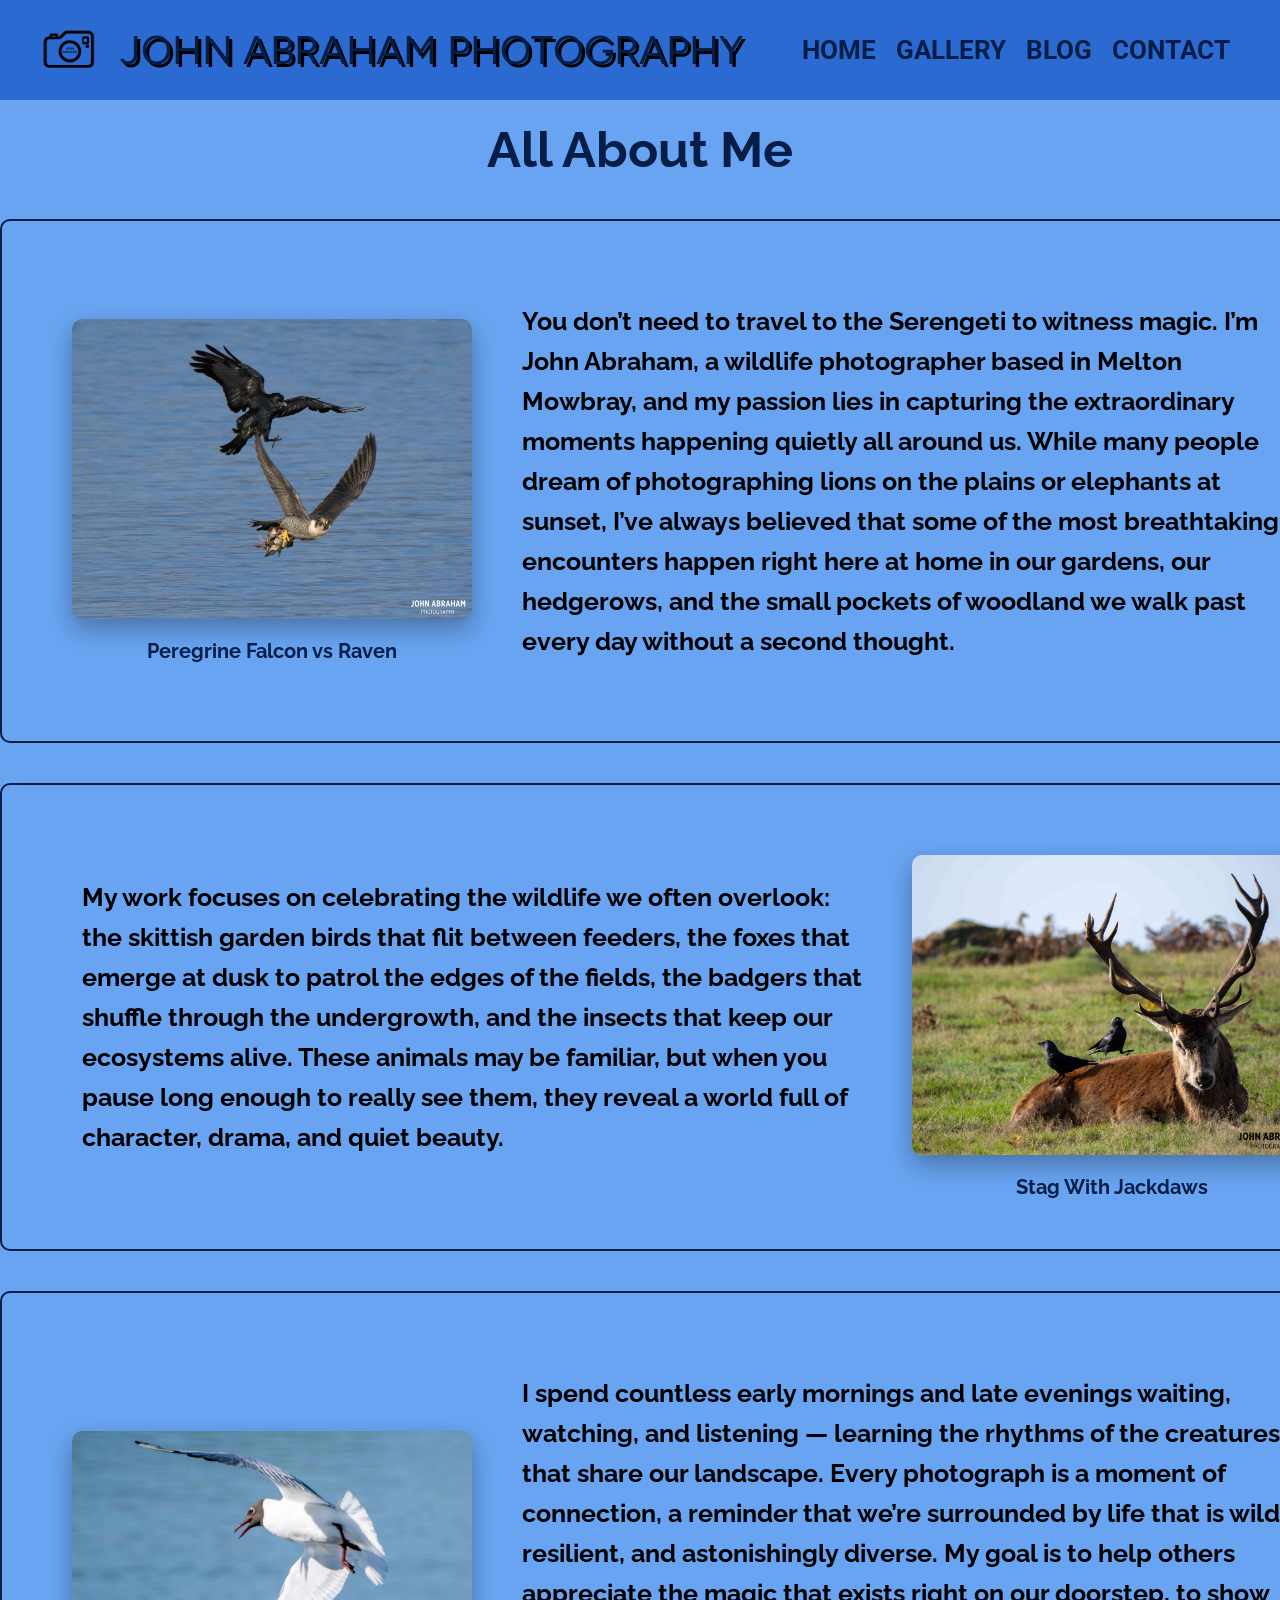
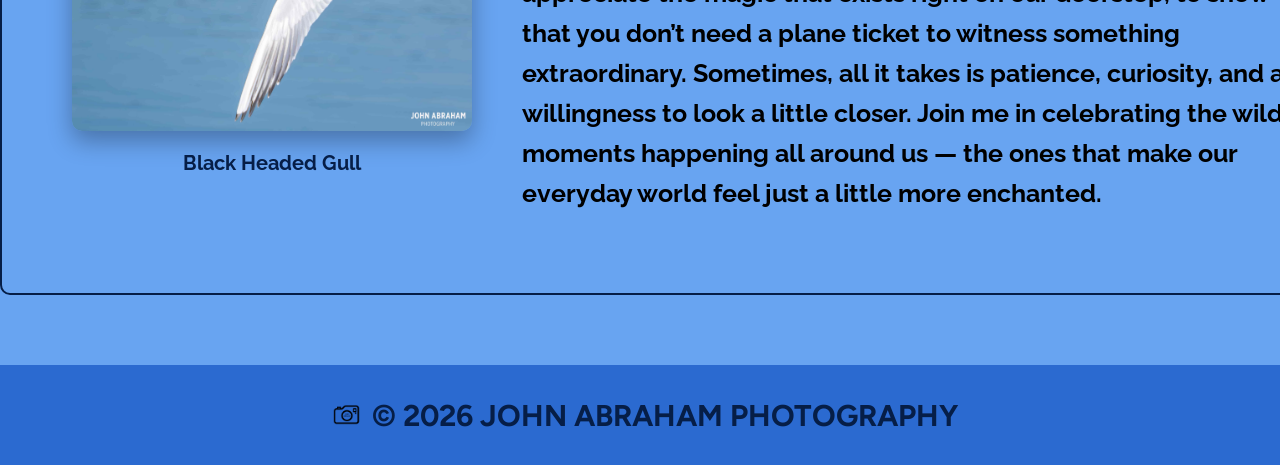
==== index.html @ 31c809b8 "About me finished" ====
<!DOCTYPE html>
<html lang="en">

<head>
    <meta charset="UTF-8">
    <meta name="viewport" content="width=device-width, initial-scale=1.0">
    <link rel="preconnect" href="https://fonts.googleapis.com">
    <link rel="preconnect" href="https://fonts.gstatic.com" crossorigin>
    <link
        href="https://fonts.googleapis.com/css2?family=Figtree:ital,wght@0,300..900;1,300..900&family=Open+Sans:ital,wght@0,300..800;1,300..800&family=Raleway:ital,wght@0,100..900;1,100..900&family=Roboto:ital,wght@0,100..900;1,100..900&display=swap"
        rel="stylesheet">
    <link rel="stylesheet" href="assets/css/index.css">
    <title>JOHN ABRAHAM PHOTOGRAPHY</title>
</head>

<body>
    <header>

        <div class="logo">
            <img id="logoImage" src="assets/images/logo.png" alt="">
            JOHN ABRAHAM PHOTOGRAPHY
        </div>

        <nav>
            <a href="index.html">HOME</a>
            <a href="gallery.html">GALLERY</a>
            <a href="blog.html">BLOG</a>
            <a href="contact.html">CONTACT</a>

        </nav>
    </header>


    <main id="aboutMe">
        <h1>All About Me</h1>
        <section id="aboutMe1">

            <figure>
                <img src="assets/images/Peregrine.jpg" alt="A peregrine falcon catching a teal">
                <figcaption>Peregrine Falcon vs Raven</figcaption>
            </figure>

            <p>
                You don’t need to travel to the Serengeti to witness magic. I’m John Abraham, a wildlife
                photographer based in Melton Mowbray, and my passion lies in capturing the extraordinary moments
                happening
                quietly all around us. While many people dream of photographing lions on the plains or elephants at
                sunset,
                I’ve always believed that some of the most breathtaking encounters happen right here at home in our
                gardens,
                our hedgerows, and the small pockets of woodland we walk past every day without a second thought.
            </p>
        </section>
        <section id="aboutMe2">

            <figure>
                <img src="assets/images/Stag.jpg" alt="A stag with XXX on its back">
                <figcaption>Stag With Jackdaws</figcaption>
            </figure>
            <p>
                My work focuses on celebrating the wildlife we often overlook: the skittish garden birds that flit
                between
                feeders, the foxes that emerge at dusk to patrol the edges of the fields, the badgers that shuffle
                through
                the undergrowth, and the insects that keep our ecosystems alive. These animals may be familiar, but
                when
                you
                pause long enough to really see them, they reveal a world full of character, drama, and quiet
                beauty.
            </p>

        </section>
        <section id="aboutMe3">
            <figure>
                <img src="assets/images/Black Headed Gull.jpg" alt="A black headed gull in flight">
                <figcaption>Black Headed Gull</figcaption>
            </figure>
            <p>
                I spend countless early mornings and late evenings waiting, watching, and listening — learning the
                rhythms
                of the creatures that share our landscape. Every photograph is a moment of connection, a reminder
                that
                we’re
                surrounded by life that is wild, resilient, and astonishingly diverse. My goal is to help others
                appreciate
                the magic that exists right on our doorstep, to show that you don’t need a plane ticket to witness
                something
                extraordinary. Sometimes, all it takes is patience, curiosity, and a willingness to look a little
                closer.
                Join me in celebrating the wild moments happening all around us — the ones that make our everyday
                world
                feel
                just a little more enchanted.
            </p>

        </section>
    </main>
    <footer>
        <img src="assets/images/logo.png" alt="My logo" />
        <span>
            &copy;
            <script>
                document.write(new Date().getFullYear())
            </script>
            JOHN ABRAHAM PHOTOGRAPHY
        </span>
    </footer>


</body>

</html>
---- assets/css/index.css ----
* {
    margin: 0;
    padding: 0;
}




header {
    position: fixed;
    display: flex;
    align-items: center;
    justify-content: space-between;
    width: 100%;
    height: 100px;

    background-color: #2b6ad0;

    z-index: 999;
}




header a {
    text-decoration: none;
}

.logo {
    display: flex;
    align-items: center;
    align-content: center;
    height: 100px;
    font-family: "Figtree", 'Times New Roman', Times, serif;
    font-size: 40px;
    color: #061e47;
    text-shadow: 3px 3px black;
    transition: .3s;
    padding-left: 20px;
}

#logoImage {
    height: 100px;
    width: auto;
    display: block;
}

.logo:hover {
    transform: translate(10px);
    color: #94c4cb;
}


nav {

    top: 0;
    right: 0;
    padding: 20px 50px;
    display: flex;
    justify-content: flex-end;
    gap: 20px;

}

nav a {
    font-family: "Roboto", 'Times New Roman', Times, serif;
    color: #061e47;
    font-size: 26px;
    font-weight: bold;
    transition: .3s;
}


nav a:hover {
    color: #94c4cb;
    transform: scale(1.2);
}


#aboutMe {
    display: block;
    background-color: #68a4f1;
    padding: 100px 0 30px 0;


}

#aboutMe h1 {
    font-family: "Raleway", 'Times New Roman', Times, serif;
    font-size: 50px;
    font-weight: bold;
    text-align: center;
    padding-top: 20px;
    color: #061e47;
}

#aboutMe p {
    font-family: "Raleway", 'Times New Roman', Times, serif;
    font-size: 25px;
    font-weight: bold;
    padding: 30px;
    line-height: 1.6;

}

#aboutMe img {
    display: block;
    height: 300px;
    width: auto;
    border-radius: 10px;
    margin: 20px;
    box-shadow: 0 10px 25px rgba(0, 0, 0, 0.3);
}


#aboutMe1,
#aboutMe2,
#aboutMe3 {
    display: flex;
    align-items: center;
    margin: 40px auto;
    width: 100%;
    max-width: 1750px;
    border: 2px solid #061e47;
    border-radius: 10px;
    padding: 50px;
}



#aboutMe2 {
    flex-direction: row-reverse;
}


figure {
    text-align: center;
}

figcaption {
    font-family: "Raleway", sans-serif;
    font-size: 20px;
    margin-top: 10px;
    color: #061e47;
    font-weight: bold;
}





footer {
    display: flex;
    justify-content: center;
    align-items: center;
    background-color: #2b6ad0;
    color: #061e47;
    height: 100px;
    width: 100%;
    font-family: "Figtree", 'Times New Roman', Times, serif;
    font-size: 30px;
    font-weight: bold;
    margin: 0 auto;
    text-align: center;
    padding-top: 0;
}




footer img {
    height: 50px;
    width: auto;
    display: block;

}
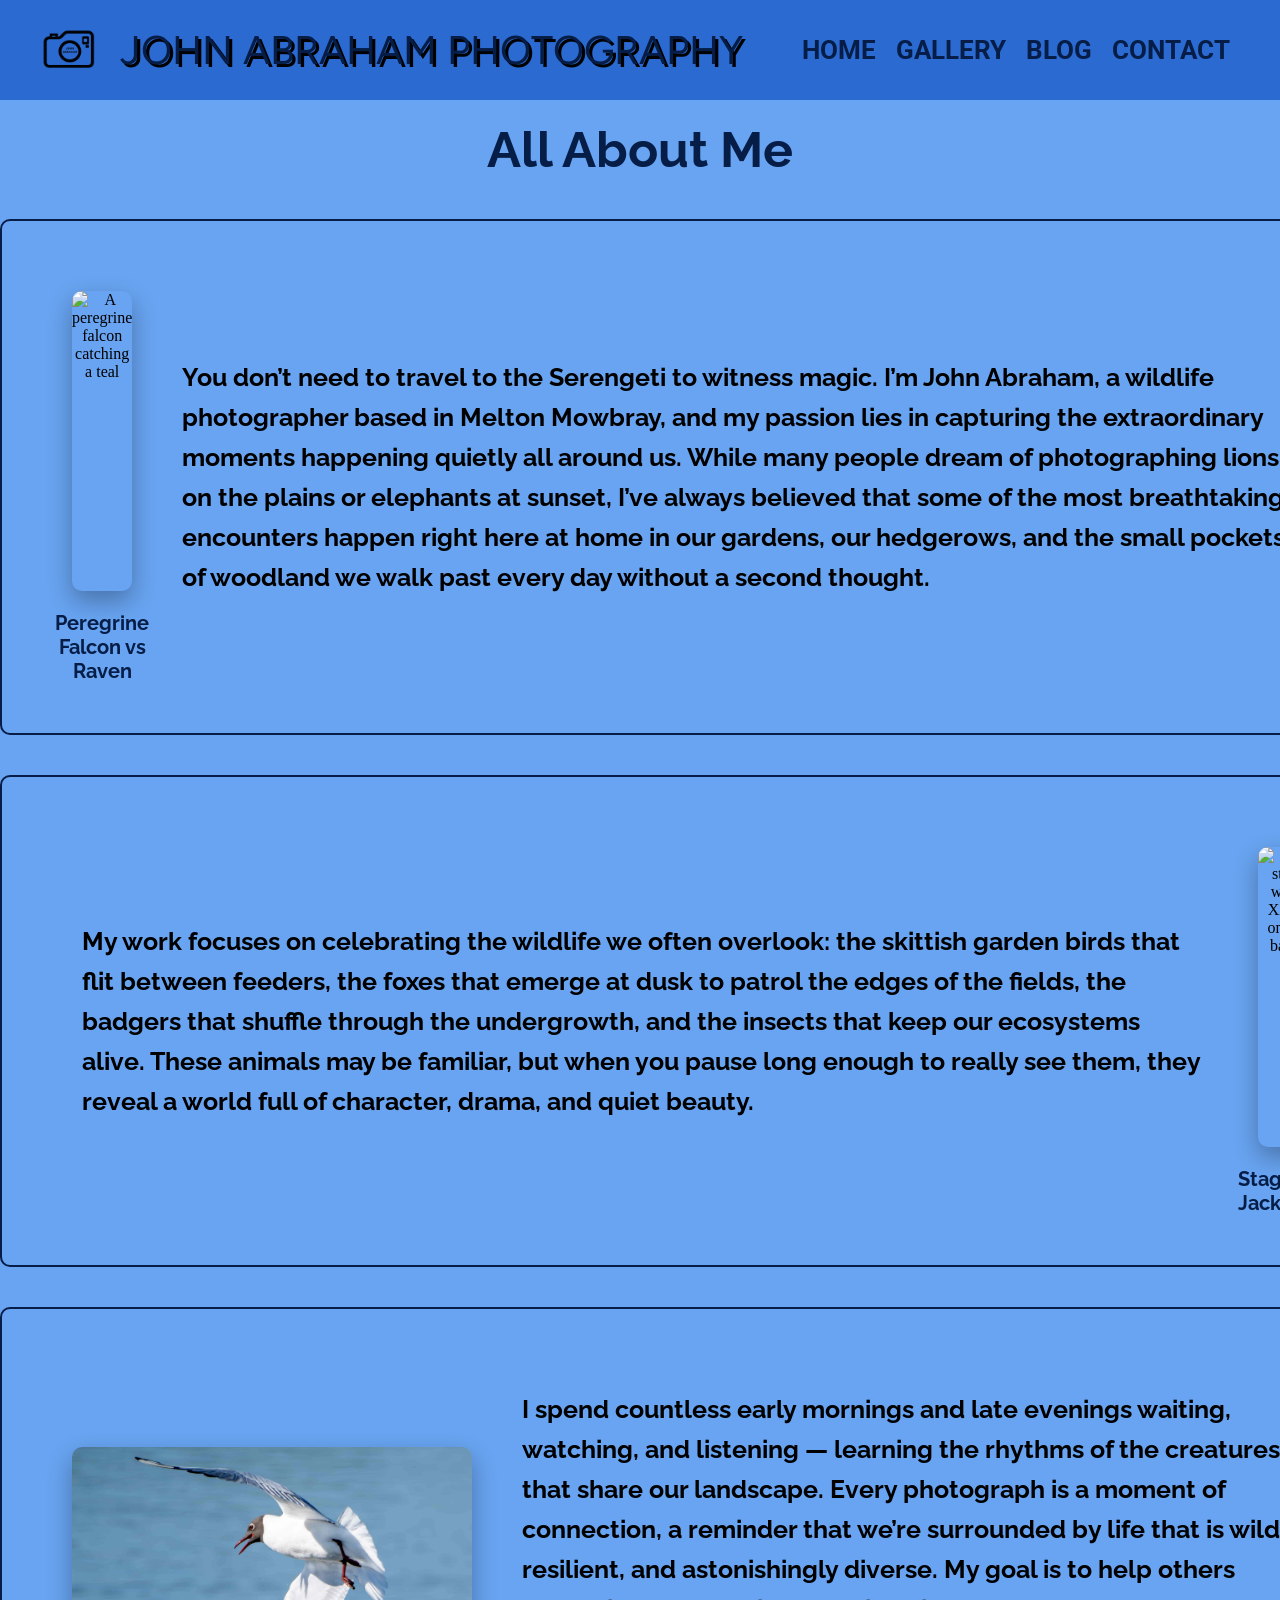
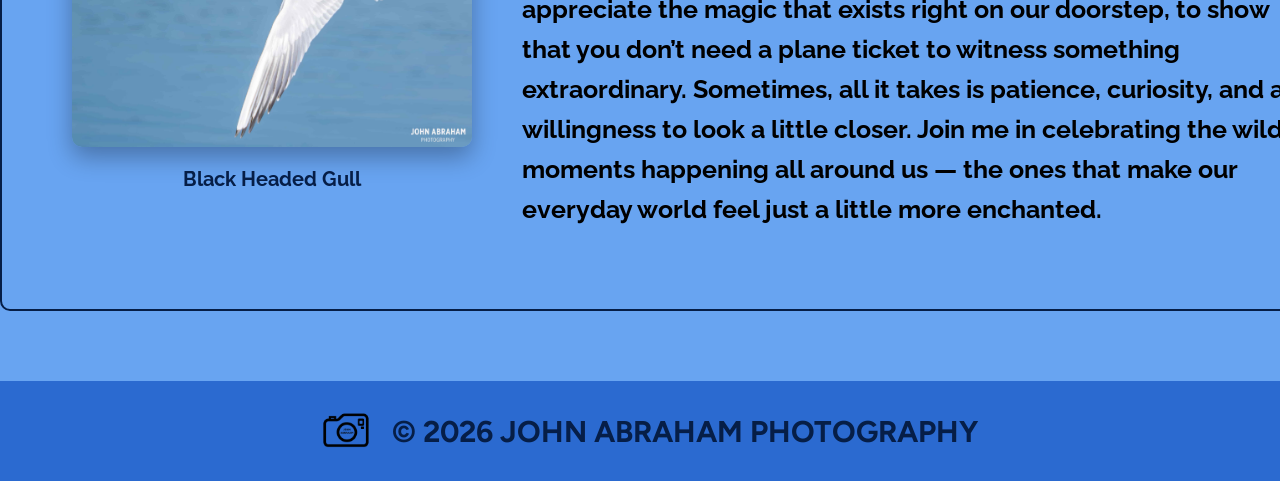
==== commit 2efd6e63: "gallery added" ====
--- a/index.html
+++ b/index.html
@@ -36,7 +36,7 @@
         <section id="aboutMe1">
 
             <figure>
-                <img src="assets/images/Peregrine.jpg" alt="A peregrine falcon catching a teal">
+                <img src="assets/images/peregrine.jpg" alt="A peregrine falcon catching a teal">
                 <figcaption>Peregrine Falcon vs Raven</figcaption>
             </figure>
 
@@ -54,7 +54,7 @@
         <section id="aboutMe2">
 
             <figure>
-                <img src="assets/images/Stag.jpg" alt="A stag with XXX on its back">
+                <img src="assets/images/stag.jpg" alt="A stag with XXX on its back">
                 <figcaption>Stag With Jackdaws</figcaption>
             </figure>
             <p>
@@ -72,7 +72,7 @@
         </section>
         <section id="aboutMe3">
             <figure>
-                <img src="assets/images/Black Headed Gull.jpg" alt="A black headed gull in flight">
+                <img src="assets/images/blackheadedgull.jpg" alt="A black headed gull in flight">
                 <figcaption>Black Headed Gull</figcaption>
             </figure>
             <p>
--- a/assets/css/index.css
+++ b/assets/css/index.css
@@ -77,15 +77,19 @@
 }
 
 
-#aboutMe {
+#aboutMe,
+#blog,
+#galleryText,
+.blogArticle {
     display: block;
     background-color: #68a4f1;
     padding: 100px 0 30px 0;
-
-
-}
-
-#aboutMe h1 {
+}
+
+#aboutMe h1,
+#blog h1,
+.blogArticle h1,
+#galleryText h1 {
     font-family: "Raleway", 'Times New Roman', Times, serif;
     font-size: 50px;
     font-weight: bold;
@@ -94,7 +98,10 @@
     color: #061e47;
 }
 
-#aboutMe p {
+#aboutMe p,
+#blog p,
+#galleryText,
+.blogArticle p {
     font-family: "Raleway", 'Times New Roman', Times, serif;
     font-size: 25px;
     font-weight: bold;
@@ -145,8 +152,64 @@
     font-weight: bold;
 }
 
-
-
+.blogArticle {
+    display: block;
+    margin: 20px auto;
+    width: 100%;
+    max-width: 1750px;
+    border: 2px solid #061e47;
+    border-radius: 10px;
+    padding-top: 10px;
+
+
+}
+
+.blogArticle h2 {
+    font-family: "Raleway", sans-serif;
+    font-size: 40px;
+    text-align: center;
+    color: #061e47;
+    font-weight: bolder;
+
+
+
+
+    margin: 10px;
+    padding-top: 10px;
+}
+
+
+.blogImages {
+    display: flex;
+    justify-content: space-around;
+    flex-wrap: wrap;
+    gap: 20px;
+
+    margin: 20px;
+}
+
+.blogImages img {
+    width: auto;
+    height: 300px;
+
+}
+
+.galleryImages {
+    display: flex;
+    justify-content: center;
+    gap: 20px;
+    flex-wrap: wrap;
+    /* allows stacking */
+    margin: 20px 0;
+}
+
+.galleryImages img {
+    width: 300px;
+
+    height: 200px;
+    border-radius: 10px;
+    box-shadow: 0 10px 25px rgba(0, 0, 0, 0.3);
+}
 
 
 footer {
@@ -163,13 +226,14 @@
     margin: 0 auto;
     text-align: center;
     padding-top: 0;
+
 }
 
 
 
 
 footer img {
-    height: 50px;
+    height: 90px;
     width: auto;
     display: block;
 
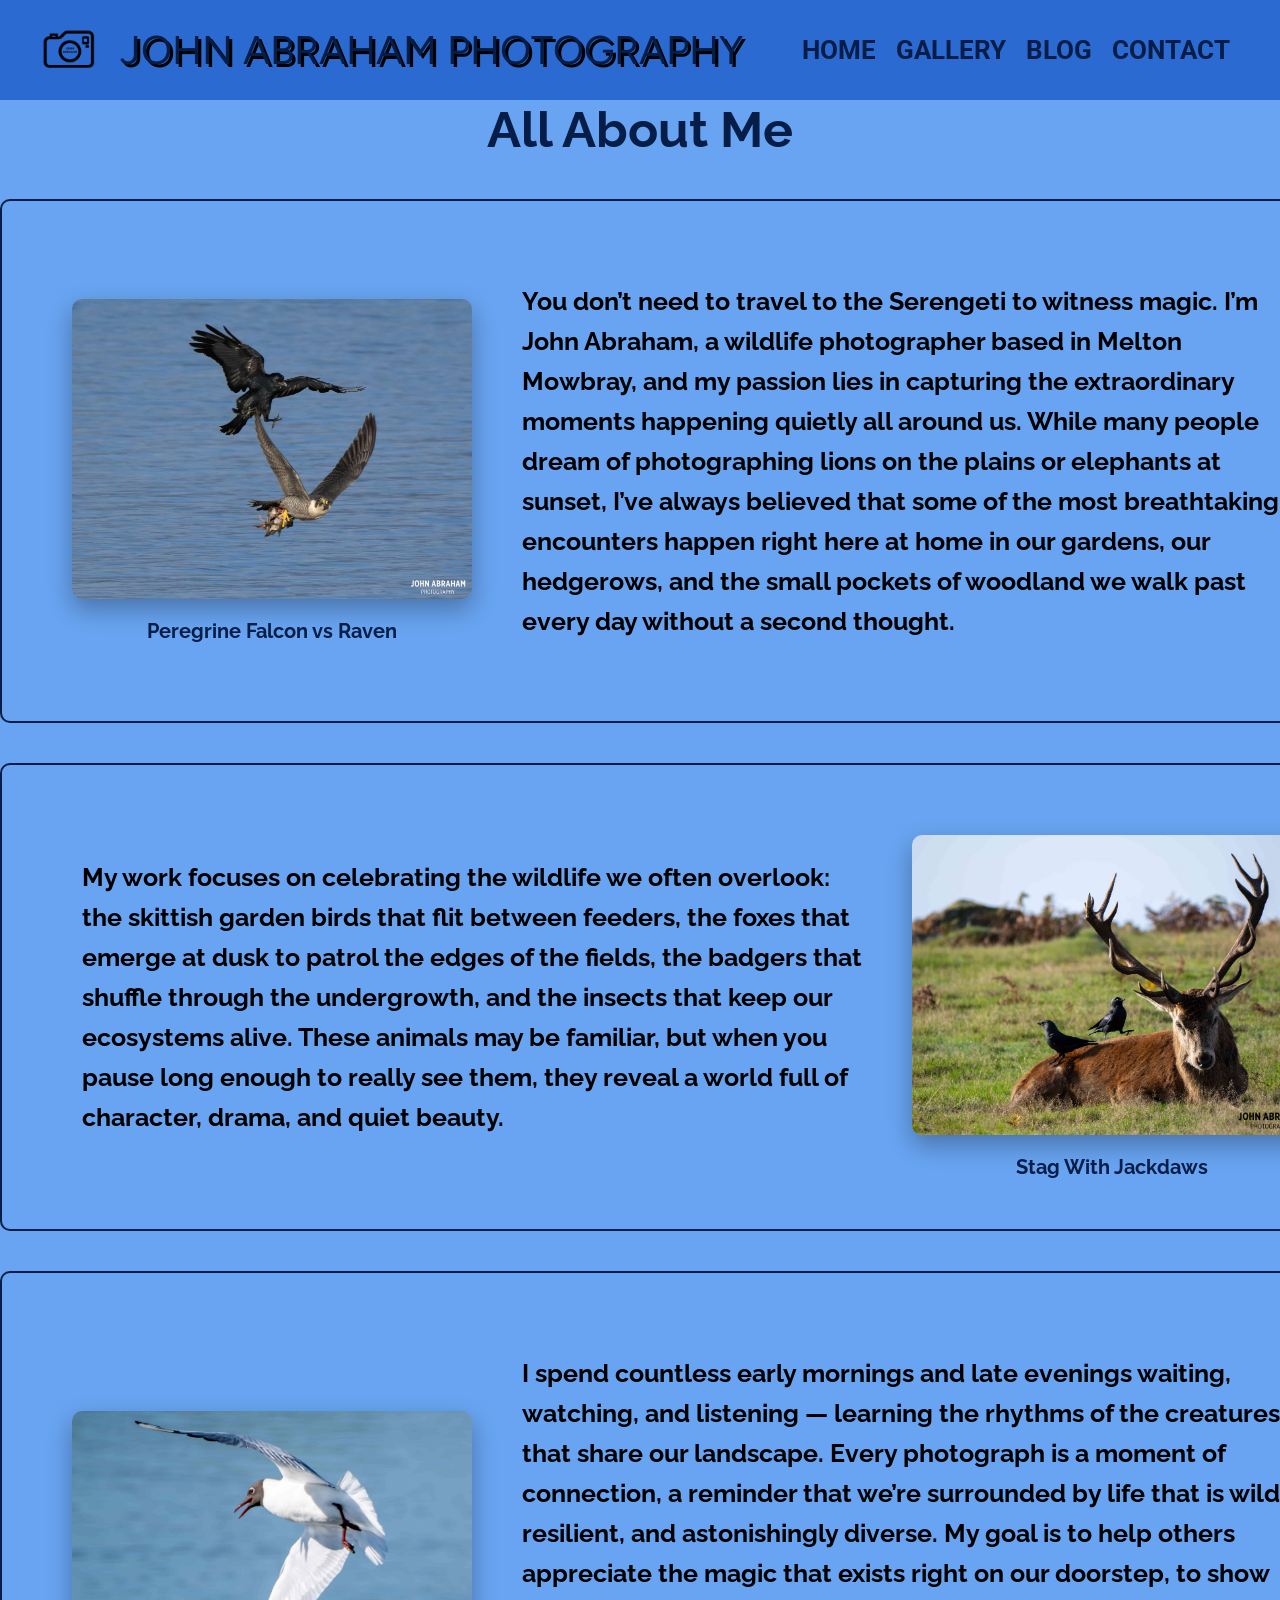
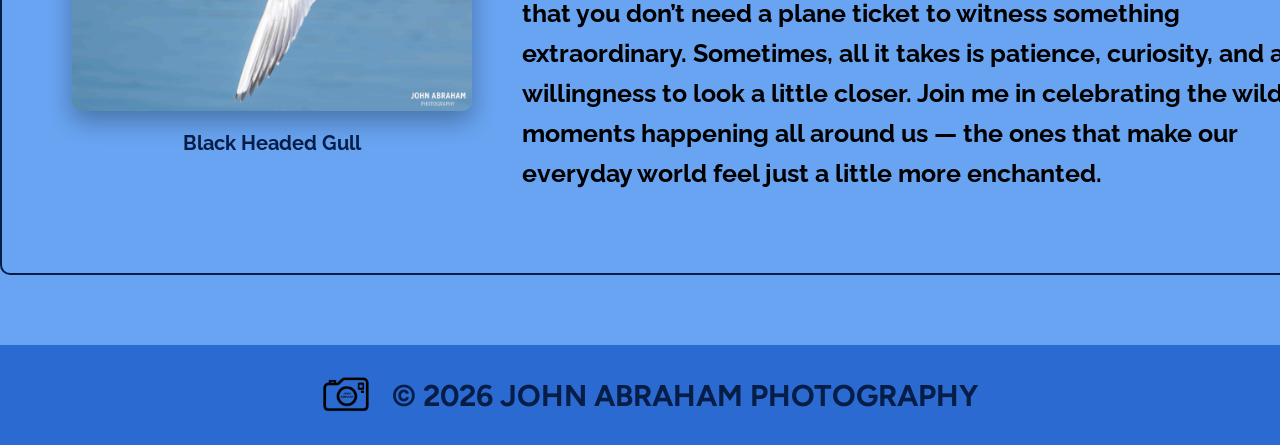
==== commit 7f3a8878: "added png" ====
--- a/index.html
+++ b/index.html
@@ -36,7 +36,7 @@
         <section id="aboutMe1">
 
             <figure>
-                <img src="assets/images/peregrine.jpg" alt="A peregrine falcon catching a teal">
+                <img src="assets/images/peregrine.png" alt="A peregrine falcon catching a teal">
                 <figcaption>Peregrine Falcon vs Raven</figcaption>
             </figure>
 
@@ -54,7 +54,7 @@
         <section id="aboutMe2">
 
             <figure>
-                <img src="assets/images/stag.jpg" alt="A stag with XXX on its back">
+                <img src="assets/images/stag.png" alt="A stag with XXX on its back">
                 <figcaption>Stag With Jackdaws</figcaption>
             </figure>
             <p>
--- a/assets/css/index.css
+++ b/assets/css/index.css
@@ -2,6 +2,7 @@
     margin: 0;
     padding: 0;
 }
+
 
 
 
@@ -84,23 +85,31 @@
     display: block;
     background-color: #68a4f1;
     padding: 100px 0 30px 0;
+
+
 }
 
 #aboutMe h1,
 #blog h1,
-.blogArticle h1,
-#galleryText h1 {
+#galleryText h1,
+.blogArticle h1 {
     font-family: "Raleway", 'Times New Roman', Times, serif;
     font-size: 50px;
     font-weight: bold;
     text-align: center;
-    padding-top: 20px;
-    color: #061e47;
-}
+    padding-top: 0;
+    margin-top: 0;
+    color: #061e47;
+}
+
+
+
+
+
 
 #aboutMe p,
 #blog p,
-#galleryText,
+#galleryText p,
 .blogArticle p {
     font-family: "Raleway", 'Times New Roman', Times, serif;
     font-size: 25px;
@@ -170,10 +179,6 @@
     text-align: center;
     color: #061e47;
     font-weight: bolder;
-
-
-
-
     margin: 10px;
     padding-top: 10px;
 }
@@ -197,19 +202,29 @@
 .galleryImages {
     display: flex;
     justify-content: center;
-    gap: 20px;
+    /* keeps rows centred */
+    gap: 40px;
+    /* cleaner spacing between images */
     flex-wrap: wrap;
-    /* allows stacking */
-    margin: 20px 0;
+    margin: 40px 0;
+}
+
+
+#mainGallery {
+    max-width: 1800px;
+    margin: 0 auto;
+    padding: 2px;
 }
 
 .galleryImages img {
-    width: 300px;
-
-    height: 200px;
+    width: 100%;
+    max-width: 500px;
+    /* or 450px if you want tighter rows */
+    height: auto;
     border-radius: 10px;
     box-shadow: 0 10px 25px rgba(0, 0, 0, 0.3);
 }
+
 
 
 footer {
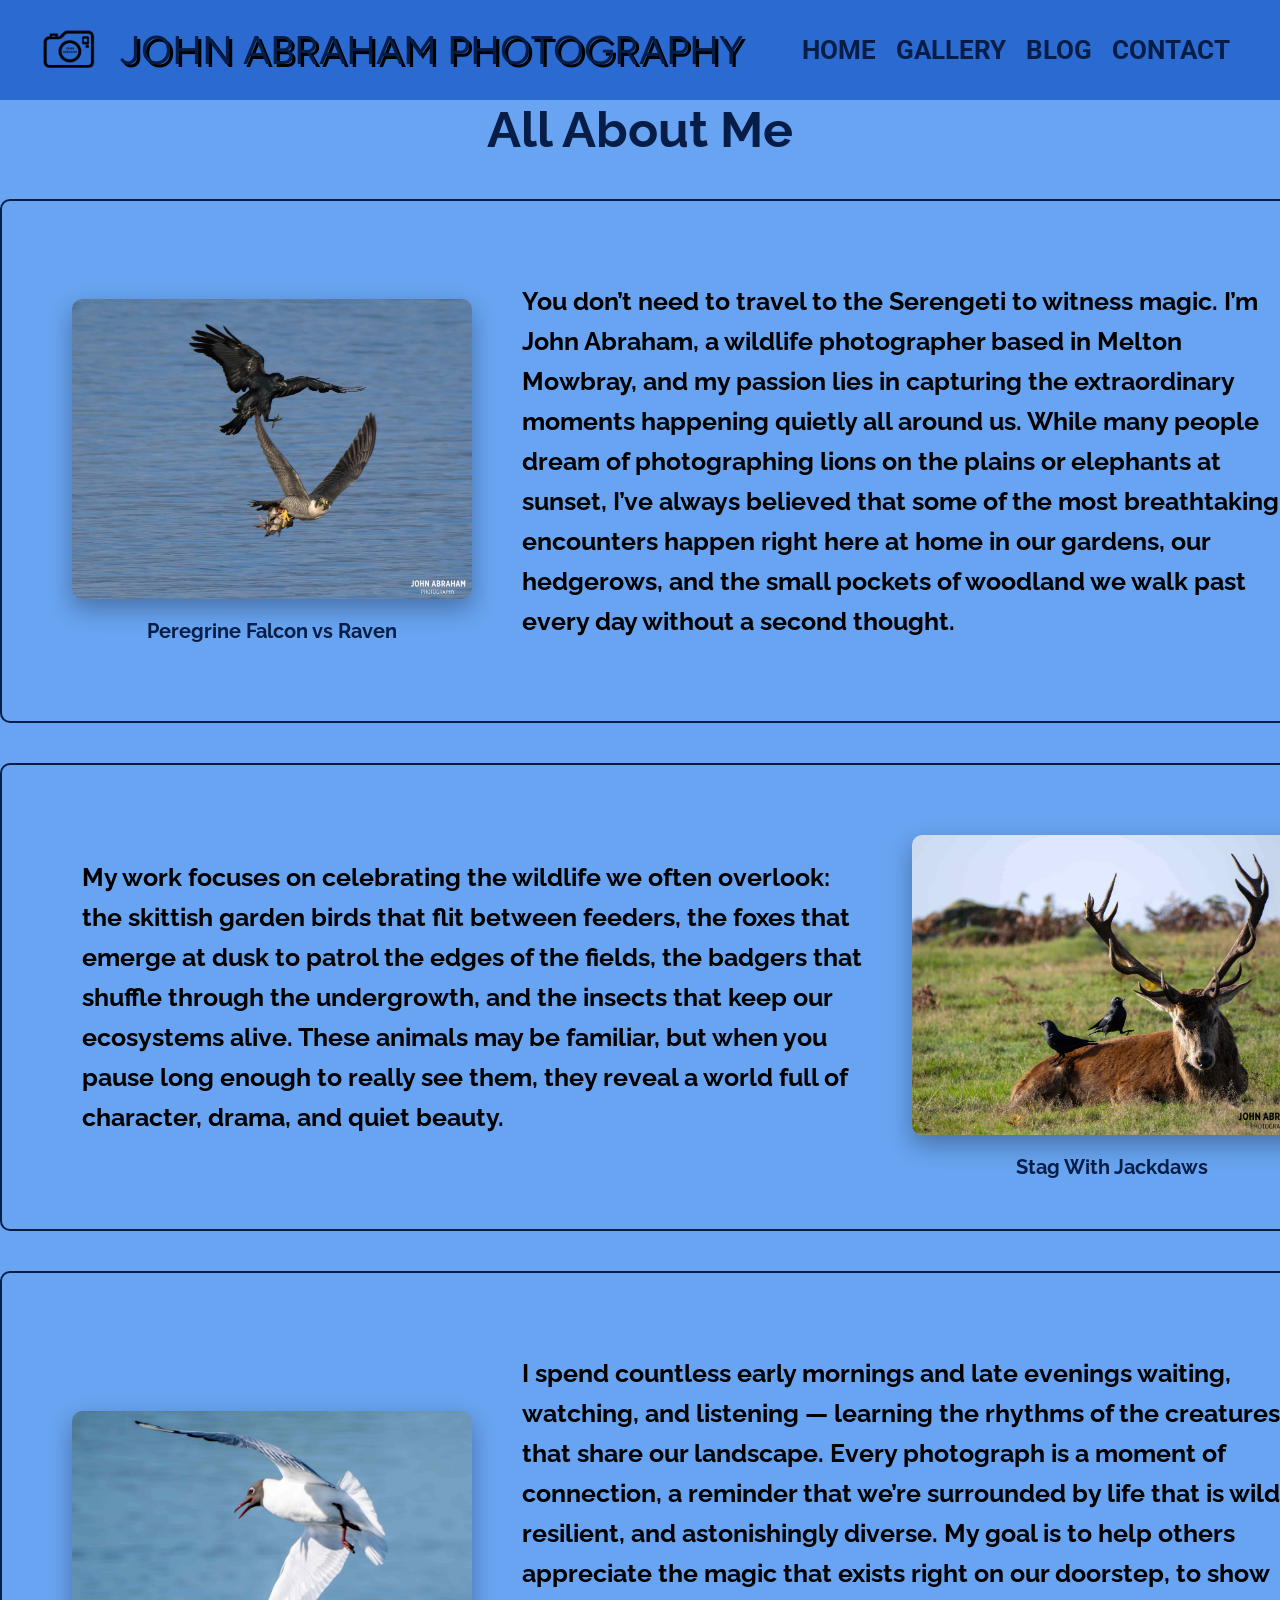
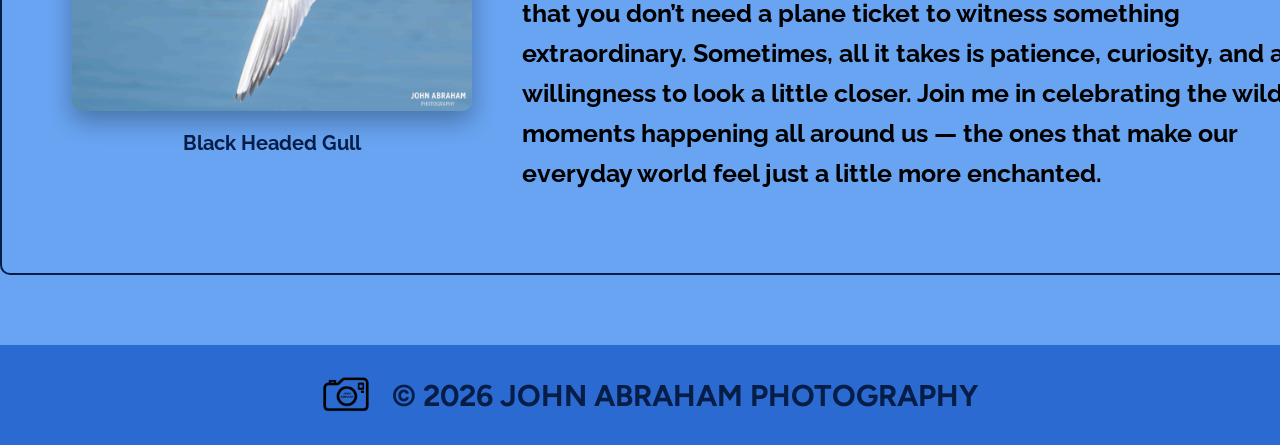
==== commit 5272fb3e: "Lots more corrections on  gallery" ====
--- a/index.html
+++ b/index.html
@@ -54,7 +54,7 @@
         <section id="aboutMe2">
 
             <figure>
-                <img src="assets/images/stag.png" alt="A stag with XXX on its back">
+                <img src="assets/images/stag.png" alt="A stag with jackdaws on its back">
                 <figcaption>Stag With Jackdaws</figcaption>
             </figure>
             <p>
--- a/assets/css/index.css
+++ b/assets/css/index.css
@@ -1,6 +1,7 @@
 * {
     margin: 0;
     padding: 0;
+
 }
 
 
@@ -14,9 +15,7 @@
     justify-content: space-between;
     width: 100%;
     height: 100px;
-
     background-color: #2b6ad0;
-
     z-index: 999;
 }
 
@@ -209,6 +208,16 @@
     margin: 40px 0;
 }
 
+.galleryImages2 {
+    display: flex;
+    justify-content: space-around;
+    /* keeps rows centred */
+    gap: 40px;
+    /* cleaner spacing between images */
+    flex-wrap: wrap;
+    margin: 40px 0;
+}
+
 
 #mainGallery {
     max-width: 1800px;
@@ -216,15 +225,95 @@
     padding: 2px;
 }
 
+
+
 .galleryImages img {
-    width: 100%;
-    max-width: 500px;
-    /* or 450px if you want tighter rows */
-    height: auto;
+    width: 500px;
+    height: 300px;
+
     border-radius: 10px;
     box-shadow: 0 10px 25px rgba(0, 0, 0, 0.3);
 }
 
+.galleryImages img:hover,
+.galleryImages2 img:hover {
+    transform: scale(1.5);
+    transition: transform 0.4s ease;
+    cursor: pointer;
+}
+
+.galleryImages2 img {
+    width: auto;
+    height: 300px;
+
+    border-radius: 10px;
+    box-shadow: 0 10px 25px rgba(0, 0, 0, 0.3);
+}
+
+
+
+.contactContainer {
+    max-width: 1200px;
+    margin-top: 100px;
+    background-color: #68a4f1;
+    padding: 40px 20px;
+    display: flex;
+    gap: 60px;
+    align-items: flex-start;
+}
+
+.contactText {
+    flex: 1;
+    font-size: 20px;
+    line-height: 1.6;
+    color: #061e47;
+}
+
+.contactText h2 {
+    font-size: 36px;
+    margin-bottom: 20px;
+}
+
+.contactForm {
+    flex: 1;
+    display: flex;
+    flex-direction: column;
+    gap: 20px;
+}
+
+.contactForm label {
+    font-weight: bold;
+    font-size: 18px;
+}
+
+.contactForm input,
+.contactForm textarea {
+    padding: 14px;
+    font-size: 18px;
+    border: 2px solid #ccc;
+    border-radius: 8px;
+    font-family: inherit;
+}
+
+.contactForm textarea {
+    height: 150px;
+    resize: vertical;
+}
+
+.contactForm button {
+    padding: 16px;
+    background-color: #2b6ad0;
+    color: white;
+    font-size: 20px;
+    font-weight: bold;
+    border: none;
+    border-radius: 8px;
+    cursor: pointer;
+}
+
+.contactForm button:hover {
+    background-color: #1f4fa0;
+}
 
 
 footer {
@@ -247,6 +336,9 @@
 
 
 
+
+
+
 footer img {
     height: 90px;
     width: auto;
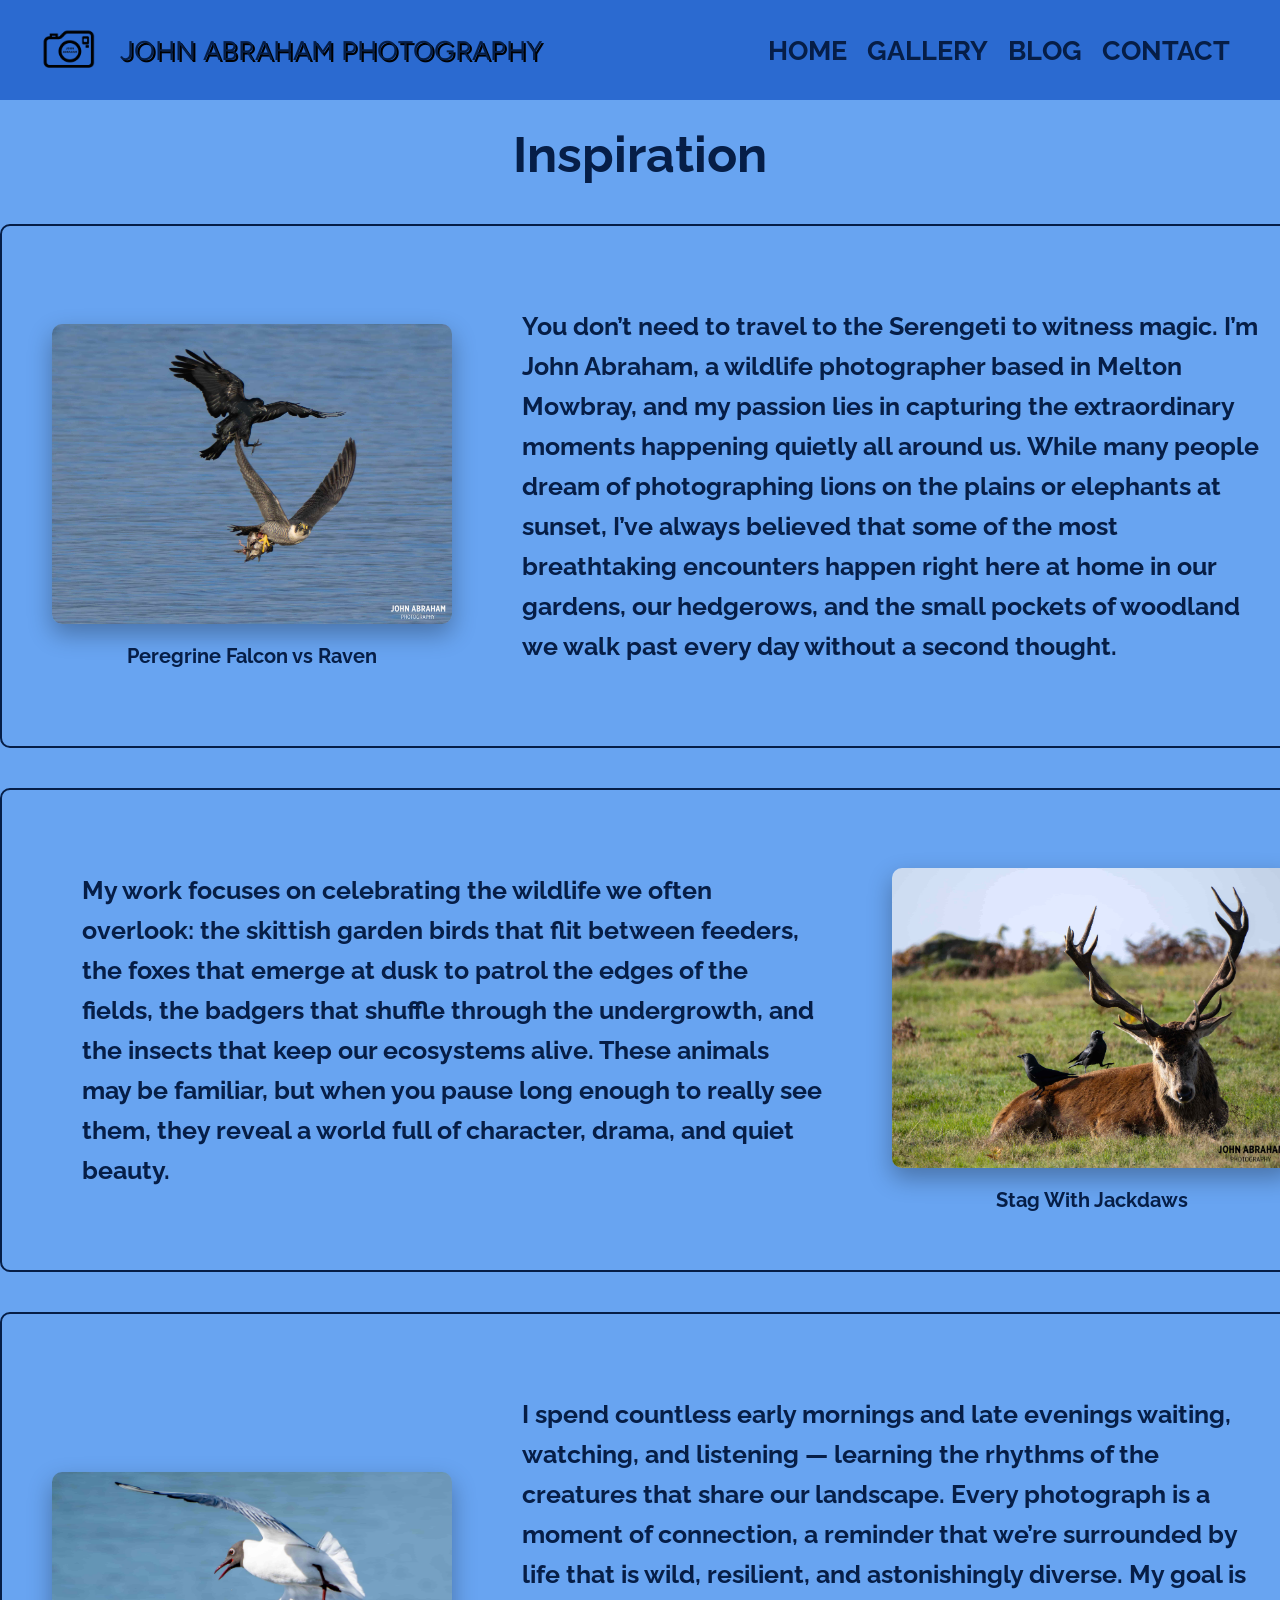
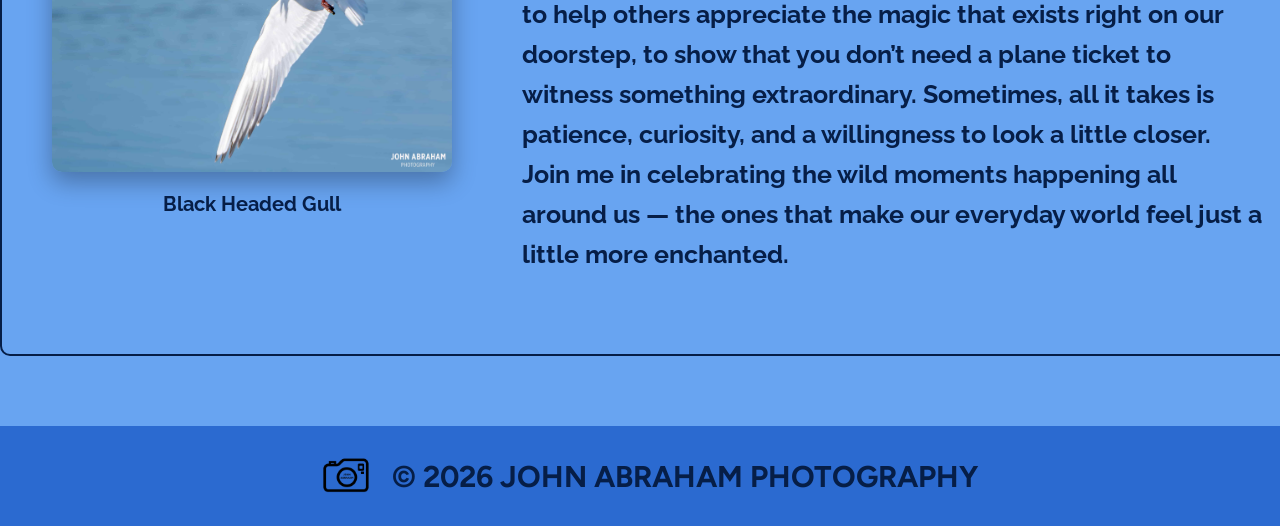
==== commit bf73b79a: "Added click functionality" ====
--- a/index.html
+++ b/index.html
@@ -32,7 +32,7 @@
 
 
     <main id="aboutMe">
-        <h1>All About Me</h1>
+        <h1>Inspiration</h1>
         <section id="aboutMe1">
 
             <figure>
--- a/assets/css/index.css
+++ b/assets/css/index.css
@@ -1,347 +1,469 @@
 * {
     margin: 0;
     padding: 0;
-
 }
 
-
-
-
-
-header {
-    position: fixed;
-    display: flex;
-    align-items: center;
-    justify-content: space-between;
-    width: 100%;
-    height: 100px;
-    background-color: #2b6ad0;
-    z-index: 999;
-}
-
-
-
-
-header a {
-    text-decoration: none;
-}
-
-.logo {
-    display: flex;
-    align-items: center;
-    align-content: center;
-    height: 100px;
-    font-family: "Figtree", 'Times New Roman', Times, serif;
-    font-size: 40px;
-    color: #061e47;
-    text-shadow: 3px 3px black;
-    transition: .3s;
-    padding-left: 20px;
-}
-
-#logoImage {
-    height: 100px;
-    width: auto;
-    display: block;
-}
-
-.logo:hover {
-    transform: translate(10px);
-    color: #94c4cb;
-}
-
-
-nav {
-
-    top: 0;
-    right: 0;
-    padding: 20px 50px;
-    display: flex;
-    justify-content: flex-end;
-    gap: 20px;
-
-}
-
-nav a {
-    font-family: "Roboto", 'Times New Roman', Times, serif;
-    color: #061e47;
-    font-size: 26px;
-    font-weight: bold;
-    transition: .3s;
-}
-
-
-nav a:hover {
-    color: #94c4cb;
-    transform: scale(1.2);
-}
-
-
-#aboutMe,
-#blog,
-#galleryText,
-.blogArticle {
-    display: block;
-    background-color: #68a4f1;
-    padding: 100px 0 30px 0;
-
-
-}
-
-#aboutMe h1,
-#blog h1,
-#galleryText h1,
-.blogArticle h1 {
-    font-family: "Raleway", 'Times New Roman', Times, serif;
-    font-size: 50px;
-    font-weight: bold;
-    text-align: center;
-    padding-top: 0;
-    margin-top: 0;
-    color: #061e47;
-}
-
-
-
-
-
-
-#aboutMe p,
-#blog p,
-#galleryText p,
-.blogArticle p {
-    font-family: "Raleway", 'Times New Roman', Times, serif;
-    font-size: 25px;
-    font-weight: bold;
-    padding: 30px;
-    line-height: 1.6;
-
-}
-
-#aboutMe img {
-    display: block;
-    height: 300px;
-    width: auto;
-    border-radius: 10px;
-    margin: 20px;
-    box-shadow: 0 10px 25px rgba(0, 0, 0, 0.3);
-}
-
-
-#aboutMe1,
-#aboutMe2,
-#aboutMe3 {
-    display: flex;
-    align-items: center;
-    margin: 40px auto;
-    width: 100%;
-    max-width: 1750px;
-    border: 2px solid #061e47;
-    border-radius: 10px;
-    padding: 50px;
-}
-
-
-
-#aboutMe2 {
-    flex-direction: row-reverse;
-}
-
-
-figure {
-    text-align: center;
-}
-
-figcaption {
-    font-family: "Raleway", sans-serif;
-    font-size: 20px;
-    margin-top: 10px;
-    color: #061e47;
-    font-weight: bold;
-}
-
-.blogArticle {
-    display: block;
-    margin: 20px auto;
-    width: 100%;
-    max-width: 1750px;
-    border: 2px solid #061e47;
-    border-radius: 10px;
-    padding-top: 10px;
-
-
-}
-
-.blogArticle h2 {
-    font-family: "Raleway", sans-serif;
-    font-size: 40px;
-    text-align: center;
-    color: #061e47;
-    font-weight: bolder;
-    margin: 10px;
-    padding-top: 10px;
-}
-
-
-.blogImages {
-    display: flex;
-    justify-content: space-around;
-    flex-wrap: wrap;
-    gap: 20px;
-
-    margin: 20px;
-}
-
-.blogImages img {
-    width: auto;
-    height: 300px;
-
-}
-
-.galleryImages {
-    display: flex;
-    justify-content: center;
-    /* keeps rows centred */
-    gap: 40px;
-    /* cleaner spacing between images */
-    flex-wrap: wrap;
-    margin: 40px 0;
-}
-
-.galleryImages2 {
-    display: flex;
-    justify-content: space-around;
-    /* keeps rows centred */
-    gap: 40px;
-    /* cleaner spacing between images */
-    flex-wrap: wrap;
-    margin: 40px 0;
-}
-
-
-#mainGallery {
-    max-width: 1800px;
-    margin: 0 auto;
-    padding: 2px;
-}
-
-
-
-.galleryImages img {
-    width: 500px;
-    height: 300px;
-
-    border-radius: 10px;
-    box-shadow: 0 10px 25px rgba(0, 0, 0, 0.3);
-}
-
-.galleryImages img:hover,
-.galleryImages2 img:hover {
-    transform: scale(1.5);
-    transition: transform 0.4s ease;
-    cursor: pointer;
-}
-
-.galleryImages2 img {
-    width: auto;
-    height: 300px;
-
-    border-radius: 10px;
-    box-shadow: 0 10px 25px rgba(0, 0, 0, 0.3);
-}
-
-
-
-.contactContainer {
-    max-width: 1200px;
-    margin-top: 100px;
-    background-color: #68a4f1;
-    padding: 40px 20px;
-    display: flex;
-    gap: 60px;
-    align-items: flex-start;
-}
-
-.contactText {
-    flex: 1;
-    font-size: 20px;
-    line-height: 1.6;
-    color: #061e47;
-}
-
-.contactText h2 {
-    font-size: 36px;
-    margin-bottom: 20px;
-}
-
-.contactForm {
-    flex: 1;
-    display: flex;
-    flex-direction: column;
-    gap: 20px;
-}
-
-.contactForm label {
-    font-weight: bold;
-    font-size: 18px;
-}
-
-.contactForm input,
-.contactForm textarea {
-    padding: 14px;
-    font-size: 18px;
-    border: 2px solid #ccc;
-    border-radius: 8px;
-    font-family: inherit;
-}
-
-.contactForm textarea {
-    height: 150px;
-    resize: vertical;
-}
-
-.contactForm button {
-    padding: 16px;
-    background-color: #2b6ad0;
-    color: white;
-    font-size: 20px;
-    font-weight: bold;
-    border: none;
-    border-radius: 8px;
-    cursor: pointer;
-}
-
-.contactForm button:hover {
-    background-color: #1f4fa0;
-}
-
-
-footer {
-    display: flex;
-    justify-content: center;
-    align-items: center;
-    background-color: #2b6ad0;
-    color: #061e47;
-    height: 100px;
-    width: 100%;
-    font-family: "Figtree", 'Times New Roman', Times, serif;
-    font-size: 30px;
-    font-weight: bold;
-    margin: 0 auto;
-    text-align: center;
-    padding-top: 0;
-
-}
-
-
-
-
-
-
-
-footer img {
-    height: 90px;
-    width: auto;
-    display: block;
-
-}+:root {
+    --bg-color: #68a4f1;
+    --text-color: #061e47;
+    --alt-color: #2b6ad0;
+
+    --font-main: "Raleway", sans-serif;
+    --font-other: "Figtree", 'Times New Roman', Times, serif;
+
+
+
+    /* HEADER*/
+
+    header {
+        position: fixed;
+        display: flex;
+        align-items: center;
+        justify-content: space-between;
+        width: 100%;
+        height: 100px;
+        /*background-color: #2b6ad0; VAR ADDED */
+        background-color: var(--alt-color);
+        z-index: 999;
+    }
+
+
+
+
+    header a {
+        text-decoration: none;
+    }
+
+    .logo {
+        display: flex;
+        align-items: center;
+        align-content: center;
+        /* font-family: "Figtree", 'Times New Roman', Times, serif;  VAR ADDEDE*/
+        font-family: var(--font-other);
+        font-size: 3vh;
+        /*color: #061e47; VAR ADDED*/
+        color: var(--text-color);
+        text-shadow: 2px 2px black;
+        transition: .3s;
+        padding-left: 20px;
+    }
+
+    #logoImage {
+        height: 100px;
+        width: auto;
+        display: block;
+    }
+
+    .logo:hover {
+        transform: translate(10px);
+        color: #94c4cb;
+    }
+
+
+    nav {
+
+        top: 0;
+        right: 0;
+        padding: 20px 50px;
+        display: flex;
+        justify-content: flex-end;
+        gap: 20px;
+
+    }
+
+    nav a {
+        /* font-family: "Raleway", 'Times New Roman', Times, serif; VAR ADDED */
+        font-family: var(--font-main);
+        /*color: #061e47; VAR ADDED */
+        color: var(--text-color);
+        font-size: 3vh;
+        font-weight: bold;
+        transition: .3s;
+    }
+
+
+    nav a:hover {
+        color: #94c4cb;
+        transform: scale(1.2);
+    }
+
+    /* CODE FOR MULTIPLE PAGES */
+    #aboutMe,
+    #blog,
+    #form,
+    #galleryText,
+    .blogArticle {
+        display: block;
+        /*background-color: #68a4f1; VAR ADDED*/
+        background-color: var(--bg-color);
+        padding: 125px 0 30px 0;
+        margin: 0;
+        /*THIS ADDED*/
+
+
+    }
+
+    #aboutMe h1,
+    #blog h1,
+    #form h1,
+    #galleryText h1,
+    .blogArticle h1 {
+        /* font-family: "Raleway", 'Times New Roman', Times, serif; VAR ADDED */
+        font-family: var(--font-main);
+        font-size: 50px;
+        font-weight: bold;
+        text-align: center;
+        padding-top: 0;
+        margin-top: 0;
+        /*color: #061e47; VAR ADDED */
+        color: var(--text-color);
+    }
+
+
+
+
+    #aboutMe p,
+    #blog p,
+    #galleryText p,
+    .blogArticle p,
+    .contactText p {
+        /* font-family: "Raleway", 'Times New Roman', Times, serif; VAR ADDED*/
+        font-family: var(--font-main);
+        font-size: 25px;
+        font-weight: bold;
+        padding: 30px;
+        line-height: 1.6;
+        /*color: #061e47; VAR ADDED */
+        color: var(--text-color);
+        margin: 20px;
+
+    }
+
+    /* ABOUT ME SECTION */
+
+
+
+
+    #aboutMe img {
+        display: block;
+        height: 300px;
+        width: auto;
+        border-radius: 10px;
+        margin: 20px;
+        box-shadow: 0 10px 25px rgba(0, 0, 0, 0.3);
+    }
+
+
+    #aboutMe1,
+    #aboutMe2,
+    #aboutMe3 {
+        display: flex;
+        align-items: center;
+        margin: 40px auto;
+        width: 100%;
+        max-width: 1750px;
+        /* border: 2px solid #061e47; VAR ADDED         ??????????????????????????? */
+        border: 2px solid var(--text-color);
+        border-radius: 10px;
+        padding: 30px;
+    }
+
+
+
+    #aboutMe2 {
+        flex-direction: row-reverse;
+    }
+
+
+    figure {
+        text-align: center;
+    }
+
+    figcaption {
+        /* font-family: "Raleway", 'Times New Roman', Times, serif; VAR ADDED */
+        font-family: var(--font-main);
+        font-size: 20px;
+        margin-top: 10px;
+        /*color: #061e47; VAR ADDED*/
+        color: var(--text-color);
+        font-weight: bold;
+    }
+
+
+    /* BLOG */
+
+    .blogArticle {
+
+        display: flex;
+        flex-wrap: wrap;
+        justify-content: center;
+        align-items: center;
+        gap: 20px;
+        margin: 40px auto;
+        width: 100%;
+        max-width: 1750px;
+        /* border: 2px solid #061e47; VAR ADDED         ??????????????????????????? */
+        border: 2px solid var(--text-color);
+        border-radius: 10px;
+        padding: 30px;
+    }
+
+
+
+
+
+
+
+
+
+
+
+    .blogArticle h2 {
+        /* font-family: "Raleway", 'Times New Roman', Times, serif; VAR ADDED */
+        font-family: var(--font-main);
+        font-size: 40px;
+        text-align: center;
+        /*color: #061e47; VAR ADDED */
+        color: var(--text-color);
+        font-weight: bolder;
+        margin: 10px;
+        padding-top: 10px;
+    }
+
+
+    .blogImages {
+        display: flex;
+        justify-content: space-around;
+        flex-wrap: wrap;
+        gap: 20px;
+
+        margin: 20px;
+    }
+
+    .blogImages img {
+        width: auto;
+        height: 300px;
+
+    }
+
+
+    /* GALLERY*/
+    .galleryImages {
+        display: flex;
+        justify-content: center;
+        /* keeps rows centred */
+        gap: 40px;
+        /* cleaner spacing between images */
+        flex-wrap: wrap;
+        margin: 40px 0;
+    }
+
+    .galleryImages2 {
+        display: flex;
+        justify-content: space-around;
+        /* keeps rows centred */
+        gap: 40px;
+        /* cleaner spacing between images */
+        flex-wrap: wrap;
+        margin: 40px 0;
+    }
+
+
+    #mainGallery {
+        max-width: 1800px;
+        margin: 0 auto;
+        padding: 2px;
+    }
+
+
+
+    .galleryImages img {
+        width: 500px;
+        height: 300px;
+
+        border-radius: 10px;
+        box-shadow: 0 10px 25px rgba(0, 0, 0, 0.3);
+    }
+
+    .galleryImages img:hover,
+    .galleryImages2 img:hover {
+        transform: scale(1.5);
+        transition: transform 0.4s ease;
+        cursor: pointer;
+    }
+
+    .galleryImages img:active,
+    .galleryImages2 img:hover {
+        transform: scale(4);
+        transition: transform 0.4s ease;
+        cursor: pointer;
+    }
+
+
+    .galleryImages2 img {
+        width: auto;
+        height: 300px;
+
+        border-radius: 10px;
+        box-shadow: 0 10px 25px rgba(0, 0, 0, 0.3);
+    }
+
+    /* CONTACT */
+
+    .contactContainer {
+        max-width: 100%;
+        max-width: none;
+        margin-top: 100px;
+        margin: 0 30px;
+        /* FORM WIDTH MARGINS */
+        /* background-color: #68a4f1; VAR ADDED*/
+        background-color: var(--bg-color);
+        padding: 40px 0px;
+        display: flex;
+        gap: 60px;
+        align-items: flex-start;
+    }
+
+    .contactText {
+        /* font-family: "Raleway", 'Times New Roman', Times, serif; VAR ADDED */
+        font-family: var(--font-main);
+        flex: 3;
+        margin-right: 20px;
+        padding-right: 20px;
+        font-size: 30px;
+        line-height: 1.6;
+        /* color: #061e47; VAR ADDED */
+        color: var(--text-color);
+        text-align: left;
+    }
+
+    .contactText h2 {
+        /* font-family: "Raleway", 'Times New Roman', Times, serif; VAR ADDED*/
+        font-family: var(--font-main);
+        /*color: #061e47; VAR ADDED */
+        color: var(--text-color);
+        font-size: 36px;
+        margin-bottom: 20px;
+    }
+
+    .contactForm {
+        flex: 2;
+        display: flex;
+        flex-direction: column;
+        gap: 20px;
+    }
+
+    .contactText p {
+        margin-bottom: 10px;
+        text-align: justify;
+        padding: 0;
+
+    }
+
+    .contactText p:not(:last-child) {
+        margin-bottom: 25px;
+    }
+
+
+    .contactForm label {
+        /* font-family: "Raleway", 'Times New Roman', Times, serif; VAR ADDED */
+        font-family: var(--font-main);
+        /* color: #061e47; VAR ADDED */
+        color: var(--text-color);
+        font-weight: bold;
+        font-size: 20px;
+    }
+
+    .contactForm input,
+    .contactForm textarea {
+        padding: 14px;
+        font-size: 18px;
+        border: 2px solid #ccc;
+        border-radius: 8px;
+        font-family: inherit;
+    }
+
+    .contactForm select {
+        width: 100%;
+        /* font-family: "Raleway", 'Times New Roman', Times, serif;*/
+        font-family: var(--font-main);
+        /* color: #061e47; VAR ADDED */
+        color: var(--text-color);
+        font-weight: bold;
+        font-size: 20px;
+
+    }
+
+
+    .contactForm textarea {
+        height: 150px;
+        resize: vertical;
+    }
+
+    .contactForm button {
+        /* font-family: "Raleway", 'Times New Roman', Times, serif; VAR ADDED */
+        font-family: var(--font-main);
+        padding: 16px;
+        /* background-color: #2b6ad0; VAR ADDED */
+        background-color: var(--alt-color);
+        color: white;
+        font-size: 20px;
+        font-weight: bold;
+        border: none;
+        border-radius: 8px;
+        cursor: pointer;
+    }
+
+    .contactForm button:hover {
+        background-color: #1f4fa0;
+    }
+
+    label[for="name"]::before {
+        content: "👤 ";
+    }
+
+    label[for="number"]::before {
+        content: "☎️ ";
+    }
+
+    label[for="email"]::before {
+        content: "📧 ";
+    }
+
+    label[for="enquiry"]::before {
+        content: "❓ ";
+    }
+
+    label[for="message"]::before {
+        content: "💭 ";
+    }
+
+    /* FOOTER*/
+    footer {
+        display: flex;
+        justify-content: center;
+        align-items: center;
+        /* background-color: #2b6ad0; VAR ADDED */
+        background-color: var(--alt-color);
+        /*  color: #061e47;  VAR ADDED*/
+        color: var(--text-color);
+        height: 100px;
+        width: 100%;
+        /* font-family: "Figtree", 'Times New Roman', Times, serif; VAR ADDED*/
+        font-family: var(--font-other);
+        font-size: 30px;
+        font-weight: bold;
+        margin: 0 auto;
+        text-align: center;
+        padding-top: 0;
+
+    }
+
+
+
+    footer img {
+        height: 90px;
+        width: auto;
+        display: block;
+
+    }
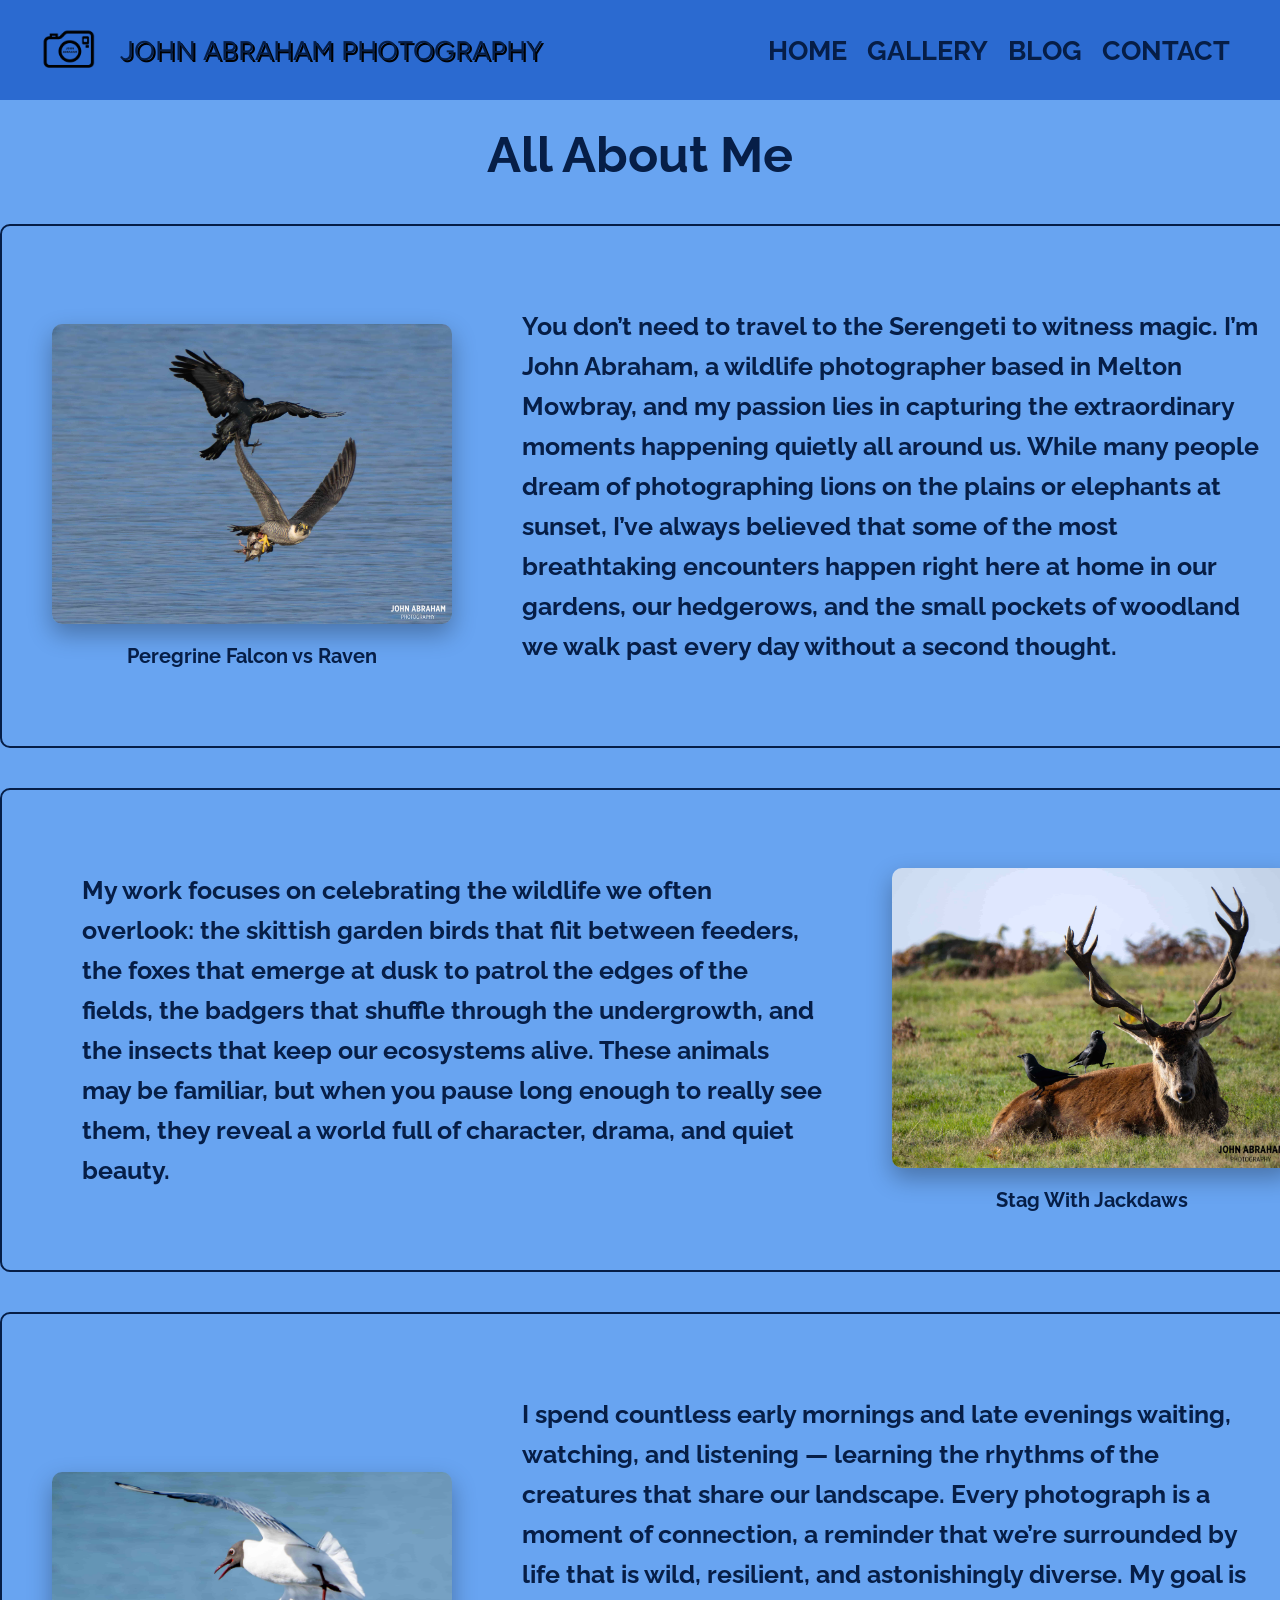
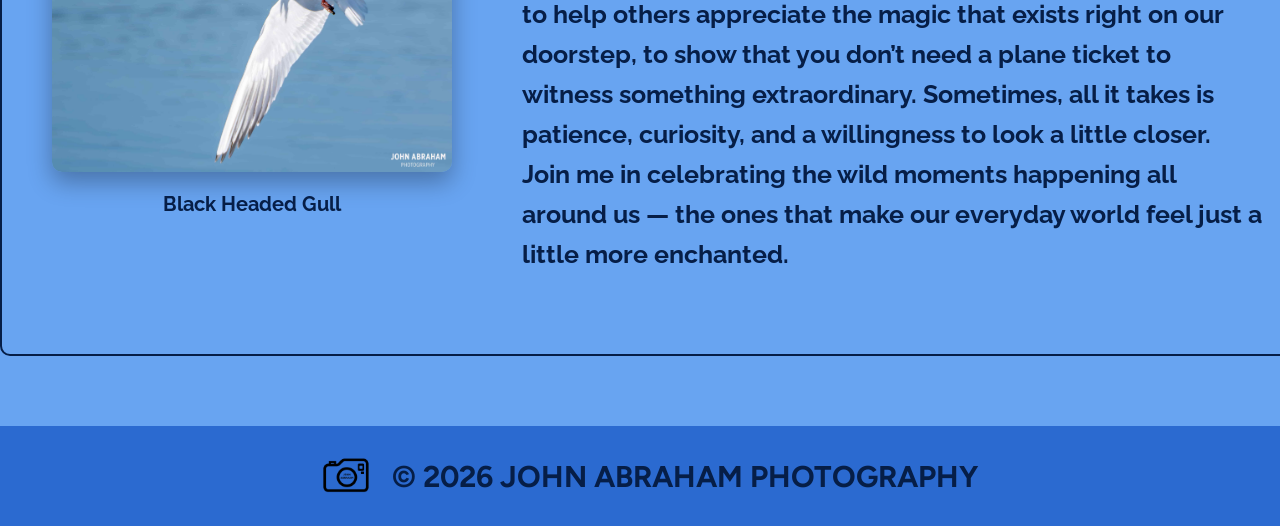
==== commit 3b628f70: "Added a favicon" ====
--- a/index.html
+++ b/index.html
@@ -9,6 +9,7 @@
     <link
         href="https://fonts.googleapis.com/css2?family=Figtree:ital,wght@0,300..900;1,300..900&family=Open+Sans:ital,wght@0,300..800;1,300..800&family=Raleway:ital,wght@0,100..900;1,100..900&family=Roboto:ital,wght@0,100..900;1,100..900&display=swap"
         rel="stylesheet">
+    <link rel="shortcut icon" href="assets/images/fav.jpg">
     <link rel="stylesheet" href="assets/css/index.css">
     <title>JOHN ABRAHAM PHOTOGRAPHY</title>
 </head>
@@ -32,7 +33,7 @@
 
 
     <main id="aboutMe">
-        <h1>Inspiration</h1>
+        <h1>All About Me</h1>
         <section id="aboutMe1">
 
             <figure>
--- a/assets/css/index.css
+++ b/assets/css/index.css
@@ -285,19 +285,121 @@
         box-shadow: 0 10px 25px rgba(0, 0, 0, 0.3);
     }
 
-    .galleryImages img:hover,
+    /*
+    .galleryImages img:hover {
+        transform: scale(1.5);
+        transition: transform 0.4s ease;
+        cursor: pointer;
+    }
+
+
+
     .galleryImages2 img:hover {
         transform: scale(1.5);
         transition: transform 0.4s ease;
         cursor: pointer;
     }
 
+
     .galleryImages img:active,
-    .galleryImages2 img:hover {
+    .galleryImages2 img:active {
         transform: scale(4);
         transition: transform 0.4s ease;
         cursor: pointer;
     }
+
+
+    .galleryImages2 img:active {
+        transform: scale(5);
+        transition: transform 0.4s ease;
+        cursor: pointer;
+    }
+*/
+
+    .one:hover {
+        transform: scale(1.5) translate(25%, 10%);
+        transition: transform 0.4s ease;
+        cursor: pointer;
+    }
+
+    .one:active {
+        transform: scale(4) translate(25%, 10%);
+        transition: transform 0.4s ease;
+        cursor: pointer;
+    }
+
+    .two:hover {
+        transform: scale(1.5);
+        transition: transform 0.4s ease;
+        cursor: pointer;
+    }
+
+    .two:active {
+        transform: scale(4);
+        transition: transform 0.4s ease;
+        cursor: pointer;
+    }
+
+    .three:hover {
+        transform: scale(1.5) translate(-25%, -10%);
+        transition: transform 0.4s ease;
+        cursor: pointer;
+    }
+
+    .three:active {
+        transform: scale(4) translate(-25%, -10%);
+        transition: transform 0.4s ease;
+        cursor: pointer;
+    }
+
+    .four:hover {
+        transform: scale(1.75) translate(25%, 10%);
+        transition: transform 0.4s ease;
+        cursor: pointer;
+    }
+
+    .four:active {
+        transform: scale(4) translate(25%, 10%);
+        transition: transform 0.4s ease;
+        cursor: pointer;
+    }
+
+    .five:hover {
+        transform: scale(1.75) translate(20%, 10%);
+        transition: transform 0.4s ease;
+        cursor: pointer;
+    }
+
+    .five:active {
+        transform: scale(4) translate(25%, 10%);
+        transition: transform 0.4s ease;
+        cursor: pointer;
+    }
+
+    .six:hover {
+        transform: scale(1.75) translate(-20%, -10%);
+        transition: transform 0.4s ease;
+        cursor: pointer;
+    }
+
+    .six:active {
+        transform: scale(4) translate(-25%, -10%);
+        transition: transform 0.4s ease;
+        cursor: pointer;
+    }
+
+    .seven:hover {
+        transform: scale(1.75) translate(-25%, -10%);
+        transition: transform 0.4s ease;
+        cursor: pointer;
+    }
+
+    .seven:active {
+        transform: scale(4) translate(-25%, -10%);
+        transition: transform 0.4s ease;
+        cursor: pointer;
+    }
+
 
 
     .galleryImages2 img {
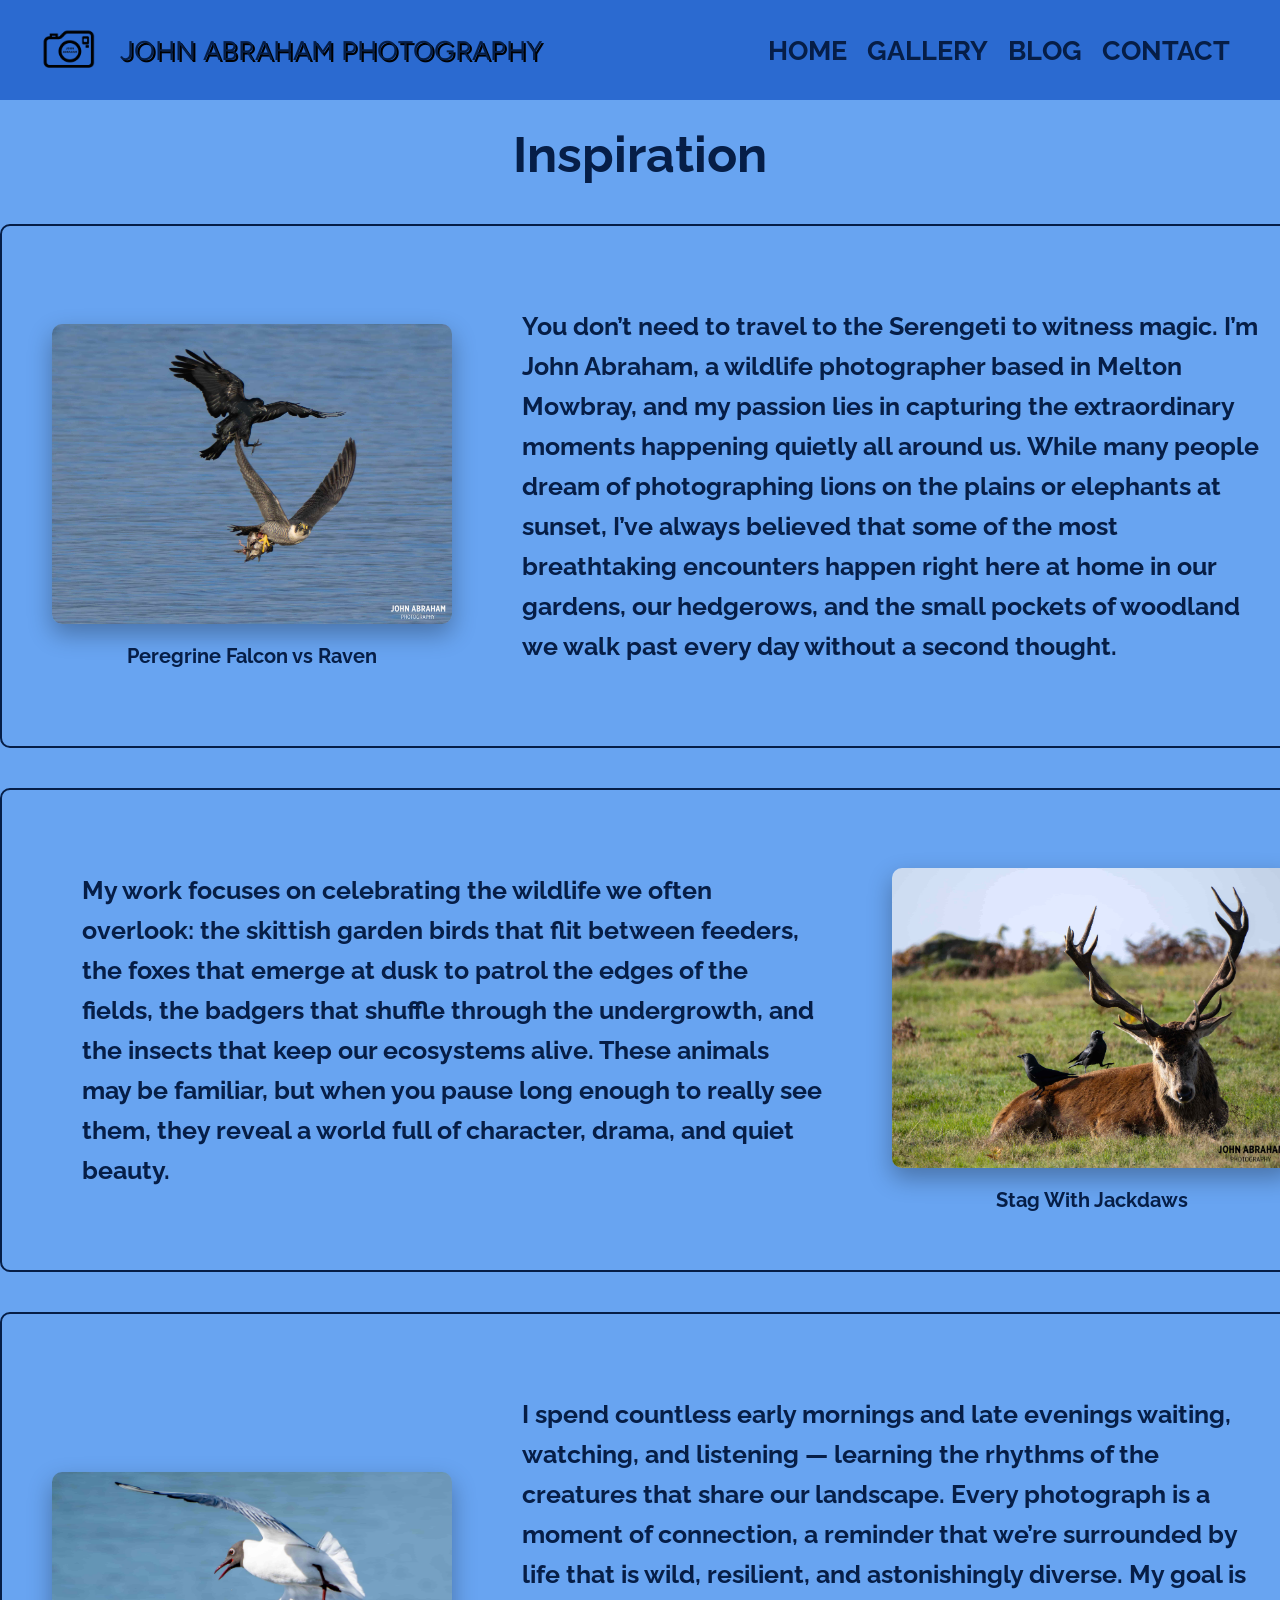
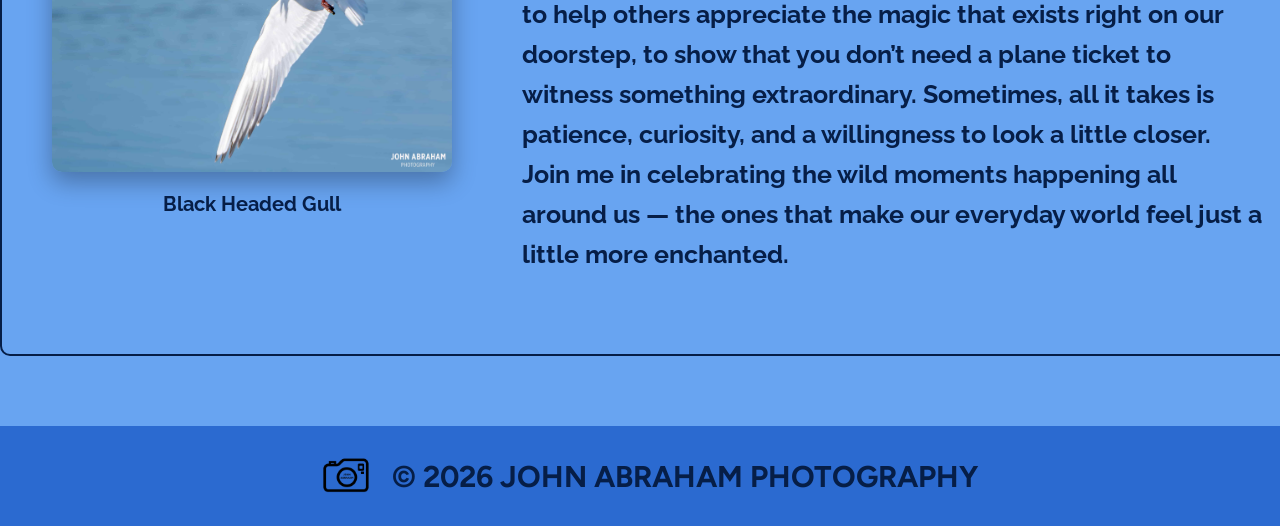
==== commit 10520bb2: "Merge branch 'main' of https://github.com/MelodySpring/First-Full-Website" ====
--- a/index.html
+++ b/index.html
@@ -33,7 +33,7 @@
 
 
     <main id="aboutMe">
-        <h1>All About Me</h1>
+        <h1>Inspiration</h1>
         <section id="aboutMe1">
 
             <figure>
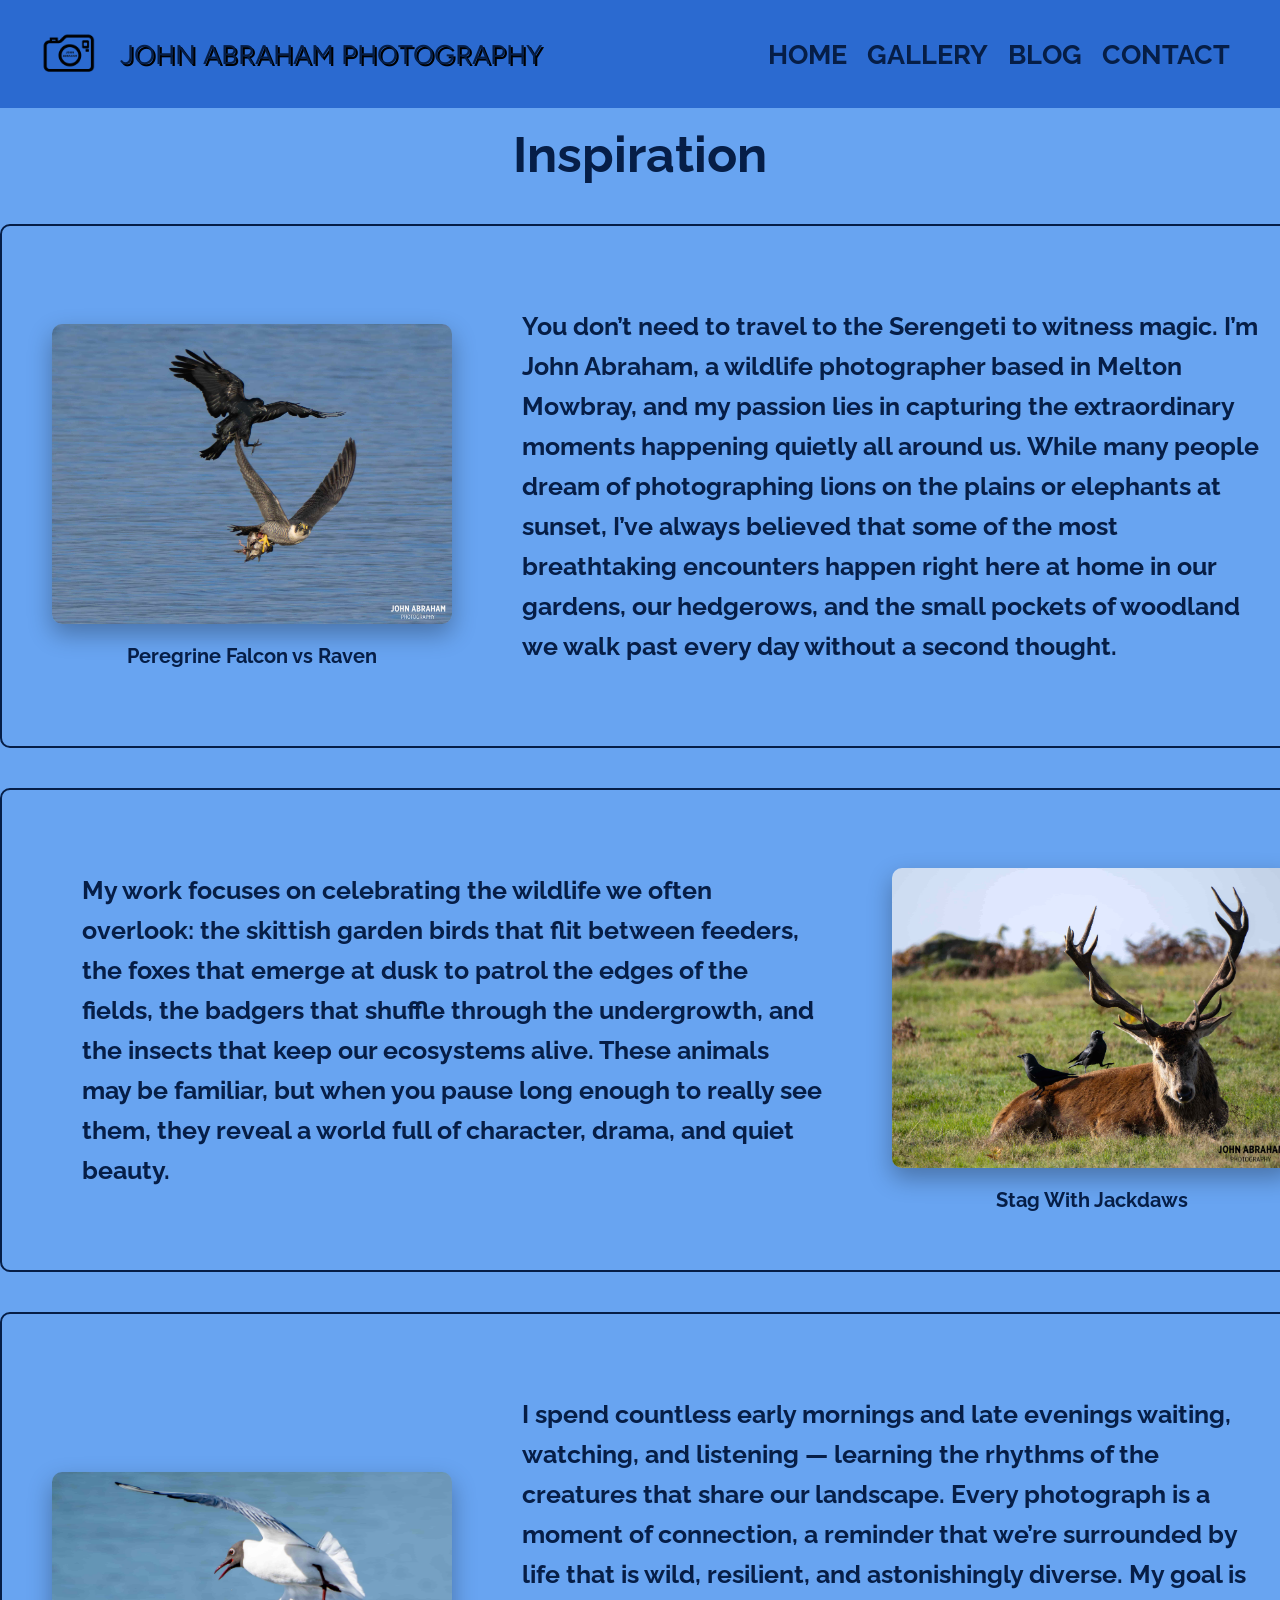
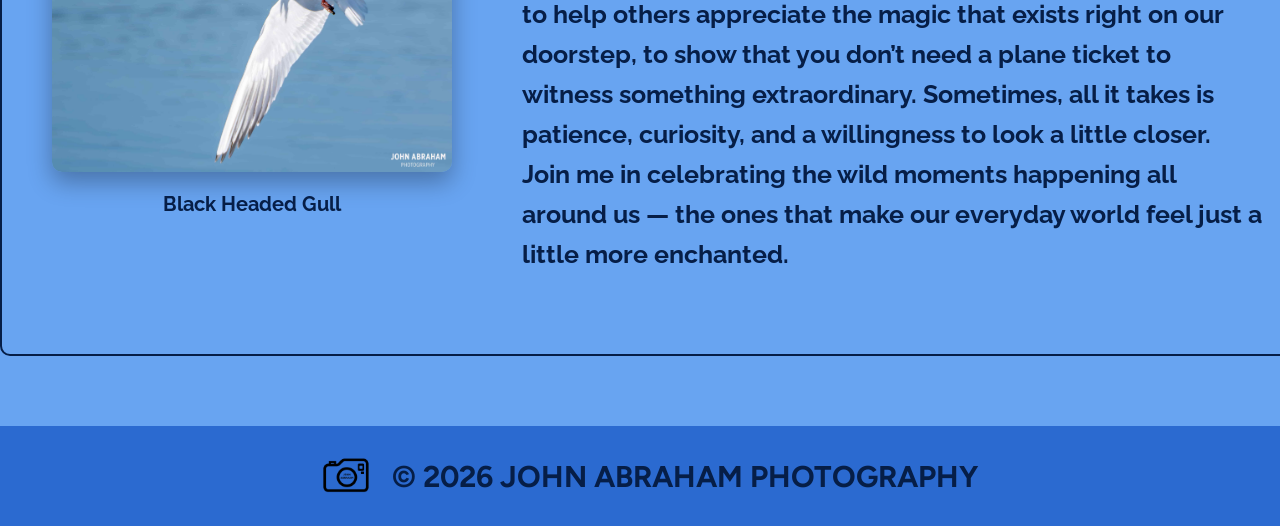
==== commit 86039e02: "Final changes just need to test" ====
--- a/index.html
+++ b/index.html
@@ -23,6 +23,7 @@
         </div>
 
         <nav>
+
             <a href="index.html">HOME</a>
             <a href="gallery.html">GALLERY</a>
             <a href="blog.html">BLOG</a>
--- a/assets/css/index.css
+++ b/assets/css/index.css
@@ -3,6 +3,7 @@
     padding: 0;
 }
 
+/*VARIABLES ADDED*/
 :root {
     --bg-color: #68a4f1;
     --text-color: #061e47;
@@ -10,282 +11,308 @@
 
     --font-main: "Raleway", sans-serif;
     --font-other: "Figtree", 'Times New Roman', Times, serif;
-
-
-
-    /* HEADER*/
-
-    header {
-        position: fixed;
-        display: flex;
-        align-items: center;
-        justify-content: space-between;
-        width: 100%;
-        height: 100px;
-        /*background-color: #2b6ad0; VAR ADDED */
-        background-color: var(--alt-color);
-        z-index: 999;
-    }
-
-
-
-
-    header a {
-        text-decoration: none;
-    }
-
-    .logo {
-        display: flex;
-        align-items: center;
-        align-content: center;
-        /* font-family: "Figtree", 'Times New Roman', Times, serif;  VAR ADDEDE*/
-        font-family: var(--font-other);
-        font-size: 3vh;
-        /*color: #061e47; VAR ADDED*/
-        color: var(--text-color);
-        text-shadow: 2px 2px black;
-        transition: .3s;
-        padding-left: 20px;
-    }
-
-    #logoImage {
-        height: 100px;
-        width: auto;
-        display: block;
-    }
-
-    .logo:hover {
-        transform: translate(10px);
-        color: #94c4cb;
-    }
-
-
-    nav {
-
-        top: 0;
-        right: 0;
-        padding: 20px 50px;
-        display: flex;
-        justify-content: flex-end;
-        gap: 20px;
-
-    }
-
-    nav a {
-        /* font-family: "Raleway", 'Times New Roman', Times, serif; VAR ADDED */
-        font-family: var(--font-main);
-        /*color: #061e47; VAR ADDED */
-        color: var(--text-color);
-        font-size: 3vh;
-        font-weight: bold;
-        transition: .3s;
-    }
-
-
-    nav a:hover {
-        color: #94c4cb;
-        transform: scale(1.2);
-    }
-
-    /* CODE FOR MULTIPLE PAGES */
-    #aboutMe,
-    #blog,
-    #form,
-    #galleryText,
-    .blogArticle {
-        display: block;
-        /*background-color: #68a4f1; VAR ADDED*/
-        background-color: var(--bg-color);
-        padding: 125px 0 30px 0;
-        margin: 0;
-        /*THIS ADDED*/
-
-
-    }
-
-    #aboutMe h1,
-    #blog h1,
-    #form h1,
-    #galleryText h1,
-    .blogArticle h1 {
-        /* font-family: "Raleway", 'Times New Roman', Times, serif; VAR ADDED */
-        font-family: var(--font-main);
-        font-size: 50px;
-        font-weight: bold;
-        text-align: center;
-        padding-top: 0;
-        margin-top: 0;
-        /*color: #061e47; VAR ADDED */
-        color: var(--text-color);
-    }
-
-
-
-
-    #aboutMe p,
-    #blog p,
-    #galleryText p,
-    .blogArticle p,
-    .contactText p {
-        /* font-family: "Raleway", 'Times New Roman', Times, serif; VAR ADDED*/
-        font-family: var(--font-main);
-        font-size: 25px;
-        font-weight: bold;
-        padding: 30px;
-        line-height: 1.6;
-        /*color: #061e47; VAR ADDED */
-        color: var(--text-color);
-        margin: 20px;
-
-    }
-
-    /* ABOUT ME SECTION */
-
-
-
-
-    #aboutMe img {
-        display: block;
-        height: 300px;
-        width: auto;
-        border-radius: 10px;
-        margin: 20px;
-        box-shadow: 0 10px 25px rgba(0, 0, 0, 0.3);
-    }
-
-
-    #aboutMe1,
-    #aboutMe2,
-    #aboutMe3 {
-        display: flex;
-        align-items: center;
-        margin: 40px auto;
-        width: 100%;
-        max-width: 1750px;
-        /* border: 2px solid #061e47; VAR ADDED         ??????????????????????????? */
-        border: 2px solid var(--text-color);
-        border-radius: 10px;
-        padding: 30px;
-    }
-
-
-
-    #aboutMe2 {
-        flex-direction: row-reverse;
-    }
-
-
-    figure {
-        text-align: center;
-    }
-
-    figcaption {
-        /* font-family: "Raleway", 'Times New Roman', Times, serif; VAR ADDED */
-        font-family: var(--font-main);
-        font-size: 20px;
-        margin-top: 10px;
-        /*color: #061e47; VAR ADDED*/
-        color: var(--text-color);
-        font-weight: bold;
-    }
-
-
-    /* BLOG */
-
-    .blogArticle {
-
-        display: flex;
-        flex-wrap: wrap;
-        justify-content: center;
-        align-items: center;
-        gap: 20px;
-        margin: 40px auto;
-        width: 100%;
-        max-width: 1750px;
-        /* border: 2px solid #061e47; VAR ADDED         ??????????????????????????? */
-        border: 2px solid var(--text-color);
-        border-radius: 10px;
-        padding: 30px;
-    }
-
-
-
-
-
-
-
-
-
-
-
-    .blogArticle h2 {
-        /* font-family: "Raleway", 'Times New Roman', Times, serif; VAR ADDED */
-        font-family: var(--font-main);
-        font-size: 40px;
-        text-align: center;
-        /*color: #061e47; VAR ADDED */
-        color: var(--text-color);
-        font-weight: bolder;
-        margin: 10px;
-        padding-top: 10px;
-    }
-
-
-    .blogImages {
-        display: flex;
-        justify-content: space-around;
-        flex-wrap: wrap;
-        gap: 20px;
-
-        margin: 20px;
-    }
-
-    .blogImages img {
-        width: auto;
-        height: 300px;
-
-    }
-
-
-    /* GALLERY*/
-    .galleryImages {
-        display: flex;
-        justify-content: center;
-        /* keeps rows centred */
-        gap: 40px;
-        /* cleaner spacing between images */
-        flex-wrap: wrap;
-        margin: 40px 0;
-    }
-
-    .galleryImages2 {
-        display: flex;
-        justify-content: space-around;
-        /* keeps rows centred */
-        gap: 40px;
-        /* cleaner spacing between images */
-        flex-wrap: wrap;
-        margin: 40px 0;
-    }
-
-
-    #mainGallery {
-        max-width: 1800px;
-        margin: 0 auto;
-        padding: 2px;
-    }
-
-
-
-    .galleryImages img {
-        width: 500px;
-        height: 300px;
-
-        border-radius: 10px;
-        box-shadow: 0 10px 25px rgba(0, 0, 0, 0.3);
-    }
-
-    /*
+}
+
+/* HEADER*/
+
+header {
+    position: fixed;
+    display: flex;
+    align-items: center;
+    justify-content: space-between;
+    width: 100%;
+    height: 12vh;
+    min-height: 70px;
+    /*background-color: #2b6ad0; VAR ADDED */
+    background-color: var(--alt-color);
+    z-index: 999;
+}
+
+
+
+
+header a {
+    text-decoration: none;
+}
+
+.logo {
+    display: flex;
+    align-items: center;
+    align-content: center;
+    /* font-family: "Figtree", 'Times New Roman', Times, serif;  VAR ADDEDE*/
+    font-family: var(--font-other);
+    font-size: 3vh;
+    /*color: #061e47; VAR ADDED*/
+    color: var(--text-color);
+    text-shadow: 2px 2px black;
+    transition: .3s;
+    padding-left: 20px;
+}
+
+#logoImage {
+    height: 100px;
+    width: auto;
+    display: block;
+}
+
+.logo:hover {
+    transform: translate(10px);
+    color: #94c4cb;
+}
+
+
+nav {
+
+    top: 0;
+    right: 0;
+    padding: 20px 50px;
+    display: flex;
+    justify-content: flex-end;
+    gap: 20px;
+
+}
+
+nav a {
+    /* font-family: "Raleway", 'Times New Roman', Times, serif; VAR ADDED */
+    font-family: var(--font-main);
+    /*color: #061e47; VAR ADDED */
+    color: var(--text-color);
+    font-size: 3vh;
+    font-weight: bold;
+    transition: .3s;
+}
+
+
+nav a:hover {
+    color: #94c4cb;
+    transform: scale(1.2);
+}
+
+
+
+
+/* CODE FOR MULTIPLE PAGES */
+#aboutMe,
+#blog,
+#form,
+#galleryText,
+.blogArticle {
+    display: block;
+    /*background-color: #68a4f1; VAR ADDED*/
+    background-color: var(--bg-color);
+    padding: 125px 0 30px 0;
+    margin: 0;
+
+}
+
+#aboutMe h1,
+#blog h1,
+#form h1,
+#galleryText h1,
+.blogArticle h1 {
+    /* font-family: "Raleway", 'Times New Roman', Times, serif; VAR ADDED */
+    font-family: var(--font-main);
+    font-size: 50px;
+    font-weight: bold;
+    text-align: center;
+    padding-top: 0;
+    margin-top: 0;
+    /*color: #061e47; VAR ADDED */
+    color: var(--text-color);
+}
+
+
+
+
+#aboutMe p,
+#blog p,
+#galleryText p,
+.blogArticle p,
+.contactText p {
+    /* font-family: "Raleway", 'Times New Roman', Times, serif; VAR ADDED*/
+    font-family: var(--font-main);
+    font-size: 25px;
+    font-weight: bold;
+    padding: 30px;
+    line-height: 1.6;
+    /*color: #061e47; VAR ADDED */
+    color: var(--text-color);
+    margin: 20px;
+
+}
+
+/* ABOUT ME SECTION */
+
+
+
+
+#aboutMe img {
+    display: block;
+    height: 300px;
+    width: auto;
+    border-radius: 10px;
+    margin: 20px;
+    box-shadow: 0 10px 25px rgba(0, 0, 0, 0.3);
+}
+
+
+#aboutMe1,
+#aboutMe2,
+#aboutMe3 {
+    display: flex;
+    align-items: center;
+    margin: 40px auto;
+    width: 100%;
+    max-width: 1750px;
+    /* border: 2px solid #061e47; VAR ADDED */
+    border: 2px solid var(--text-color);
+    border-radius: 10px;
+    padding: 30px;
+}
+
+
+
+#aboutMe2 {
+    flex-direction: row-reverse;
+}
+
+
+figure {
+    text-align: center;
+}
+
+figcaption {
+    /* font-family: "Raleway", 'Times New Roman', Times, serif; VAR ADDED */
+    font-family: var(--font-main);
+    font-size: 20px;
+    margin-top: 10px;
+    /*color: #061e47; VAR ADDED*/
+    color: var(--text-color);
+    font-weight: bold;
+}
+
+
+/* BLOG THE CONTENT OF THIS BLOG IS MY OWN WORK AND IT IS USED ON A CAMERA CLUB WEBSITE WHERE I AM WEBMASTER MELTON MOWBRAY PHOTOGRAPHIC SOCIETY*/
+
+#blog {
+    max-width: none;
+}
+
+#blogPage {
+    background-color: var(--bg-color);
+}
+
+.blogArticle {
+
+    display: flex;
+    flex-wrap: wrap;
+    justify-content: center;
+    align-items: center;
+    gap: 20px;
+    width: 100%;
+    margin-bottom: 20px;
+    /* border: 2px solid #061e47; VAR ADDED     */
+    border: 2px solid var(--text-color);
+    border-radius: 10px;
+    padding: 30px;
+    gap: 10px;
+}
+
+.blogArticle {
+    width: 100%;
+    max-width: 1200px;
+    margin: 0 auto;
+    box-sizing: border-box;
+    padding: 30px;
+    border: 2px solid var(--text-color);
+    border-radius: 10px;
+}
+
+.blogArticle h2 {
+    /* font-family: "Raleway", 'Times New Roman', Times, serif; VAR ADDED */
+    font-family: var(--font-main);
+    font-size: 40px;
+    text-align: center;
+    /*color: #061e47; VAR ADDED */
+    color: var(--text-color);
+    font-weight: bolder;
+    margin: 10px;
+    padding-top: 10px;
+}
+
+
+/*THIS ONLY STYLES THE SECOND BLOG ARTICLE CREATING A GAP BETWEEN*/
+.blogArticle+.blogArticle {
+    margin-top: 40px;
+}
+
+
+.blogImages {
+    display: flex;
+    justify-content: space-around;
+    flex-wrap: wrap;
+    gap: 20px;
+
+    margin: 20px;
+}
+
+
+.blogImages img {
+    height: auto;
+    width: min(90%, 350px);
+}
+
+
+/* GALLERY*/
+.galleryImages {
+    display: flex;
+    justify-content: center;
+    /* keeps rows centred */
+    gap: 40px;
+    /* cleaner spacing between images */
+    flex-wrap: wrap;
+    margin: 40px 0;
+}
+
+.galleryImages2 {
+    display: flex;
+    justify-content: space-around;
+    /* keeps rows centred */
+    gap: 40px;
+    /* cleaner spacing between images */
+    flex-wrap: wrap;
+    margin: 40px 0;
+}
+
+
+#mainGallery {
+    max-width: 1800px;
+    margin: 0 auto;
+    padding: 2px;
+}
+
+
+
+.galleryImages img {
+    /*  width: 500px;
+    height: 300px;*/
+    width: min(90vw, 500px);
+
+    height: auto;
+    border-radius: 10px;
+    box-shadow: 0 10px 25px rgba(0, 0, 0, 0.3);
+}
+
+.galleryImages2 img {
+    width: auto;
+    height: 300px;
+
+    border-radius: 10px;
+    box-shadow: 0 10px 25px rgba(0, 0, 0, 0.3);
+}
+
+/* ORIGINAL GALLERY FORMAT
+    
     .galleryImages img:hover {
         transform: scale(1.5);
         transition: transform 0.4s ease;
@@ -316,256 +343,438 @@
     }
 */
 
-    .one:hover {
-        transform: scale(1.5) translate(25%, 10%);
-        transition: transform 0.4s ease;
-        cursor: pointer;
-    }
-
-    .one:active {
-        transform: scale(4) translate(25%, 10%);
-        transition: transform 0.4s ease;
-        cursor: pointer;
-    }
-
-    .two:hover {
-        transform: scale(1.5);
-        transition: transform 0.4s ease;
-        cursor: pointer;
-    }
-
-    .two:active {
-        transform: scale(4);
-        transition: transform 0.4s ease;
-        cursor: pointer;
-    }
-
-    .three:hover {
-        transform: scale(1.5) translate(-25%, -10%);
-        transition: transform 0.4s ease;
-        cursor: pointer;
-    }
-
-    .three:active {
-        transform: scale(4) translate(-25%, -10%);
-        transition: transform 0.4s ease;
-        cursor: pointer;
-    }
-
-    .four:hover {
-        transform: scale(1.75) translate(25%, 10%);
-        transition: transform 0.4s ease;
-        cursor: pointer;
-    }
-
-    .four:active {
-        transform: scale(4) translate(25%, 10%);
-        transition: transform 0.4s ease;
-        cursor: pointer;
-    }
-
-    .five:hover {
-        transform: scale(1.75) translate(20%, 10%);
-        transition: transform 0.4s ease;
-        cursor: pointer;
-    }
-
-    .five:active {
-        transform: scale(4) translate(25%, 10%);
-        transition: transform 0.4s ease;
-        cursor: pointer;
-    }
-
-    .six:hover {
-        transform: scale(1.75) translate(-20%, -10%);
-        transition: transform 0.4s ease;
-        cursor: pointer;
-    }
-
-    .six:active {
-        transform: scale(4) translate(-25%, -10%);
-        transition: transform 0.4s ease;
-        cursor: pointer;
-    }
-
-    .seven:hover {
-        transform: scale(1.75) translate(-25%, -10%);
-        transition: transform 0.4s ease;
-        cursor: pointer;
-    }
-
-    .seven:active {
-        transform: scale(4) translate(-25%, -10%);
-        transition: transform 0.4s ease;
-        cursor: pointer;
-    }
-
-
-
-    .galleryImages2 img {
-        width: auto;
-        height: 300px;
-
-        border-radius: 10px;
-        box-shadow: 0 10px 25px rgba(0, 0, 0, 0.3);
-    }
-
-    /* CONTACT */
-
-    .contactContainer {
-        max-width: 100%;
-        max-width: none;
-        margin-top: 100px;
-        margin: 0 30px;
-        /* FORM WIDTH MARGINS */
-        /* background-color: #68a4f1; VAR ADDED*/
-        background-color: var(--bg-color);
-        padding: 40px 0px;
-        display: flex;
-        gap: 60px;
-        align-items: flex-start;
-    }
-
-    .contactText {
-        /* font-family: "Raleway", 'Times New Roman', Times, serif; VAR ADDED */
-        font-family: var(--font-main);
-        flex: 3;
-        margin-right: 20px;
-        padding-right: 20px;
-        font-size: 30px;
-        line-height: 1.6;
-        /* color: #061e47; VAR ADDED */
-        color: var(--text-color);
-        text-align: left;
-    }
-
-    .contactText h2 {
-        /* font-family: "Raleway", 'Times New Roman', Times, serif; VAR ADDED*/
-        font-family: var(--font-main);
-        /*color: #061e47; VAR ADDED */
-        color: var(--text-color);
-        font-size: 36px;
-        margin-bottom: 20px;
-    }
-
-    .contactForm {
-        flex: 2;
+.one:hover {
+    transform: scale(1.5) translate(25%, 10%);
+    transition: transform 0.4s ease;
+    cursor: pointer;
+}
+
+.one:active {
+    transform: scale(4) translate(25%, 10%);
+    transition: transform 0.4s ease;
+    cursor: pointer;
+}
+
+.two:hover {
+    transform: scale(1.5);
+    transition: transform 0.4s ease;
+    cursor: pointer;
+}
+
+.two:active {
+    transform: scale(4);
+    transition: transform 0.4s ease;
+    cursor: pointer;
+}
+
+.three:hover {
+    transform: scale(1.5) translate(-25%, -10%);
+    transition: transform 0.4s ease;
+    cursor: pointer;
+}
+
+.three:active {
+    transform: scale(4) translate(-25%, -10%);
+    transition: transform 0.4s ease;
+    cursor: pointer;
+}
+
+.four:hover {
+    transform: scale(1.75) translate(25%, 10%);
+    transition: transform 0.4s ease;
+    cursor: pointer;
+}
+
+.four:active {
+    transform: scale(4) translate(25%, 10%);
+    transition: transform 0.4s ease;
+    cursor: pointer;
+}
+
+.five:hover {
+    transform: scale(1.75) translate(20%, 10%);
+    transition: transform 0.4s ease;
+    cursor: pointer;
+}
+
+.five:active {
+    transform: scale(4) translate(25%, 10%);
+    transition: transform 0.4s ease;
+    cursor: pointer;
+}
+
+.six:hover {
+    transform: scale(1.75) translate(-20%, -10%);
+    transition: transform 0.4s ease;
+    cursor: pointer;
+}
+
+.six:active {
+    transform: scale(4) translate(-25%, -10%);
+    transition: transform 0.4s ease;
+    cursor: pointer;
+}
+
+.seven:hover {
+    transform: scale(1.75) translate(-25%, -10%);
+    transition: transform 0.4s ease;
+    cursor: pointer;
+}
+
+.seven:active {
+    transform: scale(4) translate(-25%, -10%);
+    transition: transform 0.4s ease;
+    cursor: pointer;
+}
+
+
+
+
+
+/* CONTACT */
+
+.contactContainer {
+    max-width: 100%;
+    max-width: none;
+    margin-top: 100px;
+    margin: 0 30px;
+    /* FORM WIDTH MARGINS */
+    /* background-color: #68a4f1; VAR ADDED*/
+    background-color: var(--bg-color);
+    padding: 40px 0px;
+    display: flex;
+    gap: 60px;
+    align-items: flex-start;
+}
+
+.contactText {
+    /* font-family: "Raleway", 'Times New Roman', Times, serif; VAR ADDED */
+    font-family: var(--font-main);
+    flex: 3;
+    margin-right: 20px;
+    padding-right: 20px;
+    font-size: 30px;
+    line-height: 1.6;
+    /* color: #061e47; VAR ADDED */
+    color: var(--text-color);
+    text-align: left;
+}
+
+.contactText h2 {
+    /* font-family: "Raleway", 'Times New Roman', Times, serif; VAR ADDED*/
+    font-family: var(--font-main);
+    /*color: #061e47; VAR ADDED */
+    color: var(--text-color);
+    font-size: 36px;
+    margin-bottom: 20px;
+}
+
+.contactForm {
+    flex: 2;
+    display: flex;
+    flex-direction: column;
+    gap: 20px;
+}
+
+.contactText p {
+    margin-bottom: 10px;
+    text-align: justify;
+    padding: 0;
+
+}
+
+.contactText p:not(:last-child) {
+    margin-bottom: 25px;
+}
+
+
+.contactForm label {
+    /* font-family: "Raleway", 'Times New Roman', Times, serif; VAR ADDED */
+    font-family: var(--font-main);
+    /* color: #061e47; VAR ADDED */
+    color: var(--text-color);
+    font-weight: bold;
+    font-size: 20px;
+}
+
+.contactForm input,
+.contactForm textarea {
+    padding: 14px;
+    font-size: 18px;
+    border: 2px solid #ccc;
+    border-radius: 8px;
+    font-family: inherit;
+}
+
+.contactForm select {
+    width: 100%;
+    /* font-family: "Raleway", 'Times New Roman', Times, serif;*/
+    font-family: var(--font-main);
+    /* color: #061e47; VAR ADDED */
+    color: var(--text-color);
+    font-weight: bold;
+    font-size: 20px;
+
+}
+
+
+.contactForm textarea {
+    height: 150px;
+    resize: vertical;
+}
+
+.contactForm button {
+    /* font-family: "Raleway", 'Times New Roman', Times, serif; VAR ADDED */
+    font-family: var(--font-main);
+    padding: 16px;
+    /* background-color: #2b6ad0; VAR ADDED */
+    background-color: var(--alt-color);
+    color: white;
+    font-size: 20px;
+    font-weight: bold;
+    border: none;
+    border-radius: 8px;
+    cursor: pointer;
+}
+
+.contactForm button:hover {
+    background-color: #1f4fa0;
+}
+
+label[for="name"]::before {
+    content: "👤 ";
+}
+
+label[for="number"]::before {
+    content: "☎️ ";
+}
+
+label[for="email"]::before {
+    content: "📧 ";
+}
+
+label[for="enquiry"]::before {
+    content: "❓ ";
+}
+
+label[for="message"]::before {
+    content: "💭 ";
+}
+
+/* FOOTER*/
+footer {
+    display: flex;
+    justify-content: center;
+    align-items: center;
+    /* background-color: #2b6ad0; VAR ADDED */
+    background-color: var(--alt-color);
+    /*  color: #061e47;  VAR ADDED*/
+    color: var(--text-color);
+    height: 100px;
+    width: 100%;
+    /* font-family: "Figtree", 'Times New Roman', Times, serif; VAR ADDED*/
+    font-family: var(--font-other);
+    font-size: 30px;
+    font-weight: bold;
+    margin: 0 auto;
+    text-align: center;
+    padding-top: 0;
+
+}
+
+
+
+footer img {
+    height: 90px;
+    width: auto;
+    display: block;
+
+}
+
+/* MEDIA QUERIES */
+@media (max-width: 900px) {
+
+    /* MAKE THE NAV FIT BETTER AND IMPROVE THE LOOK OF THE HEADER SO IT GOES LIKE A COLUMN*/
+    nav {
         display: flex;
         flex-direction: column;
-        gap: 20px;
-    }
-
-    .contactText p {
-        margin-bottom: 10px;
-        text-align: justify;
-        padding: 0;
-
-    }
-
-    .contactText p:not(:last-child) {
-        margin-bottom: 25px;
-    }
-
-
-    .contactForm label {
-        /* font-family: "Raleway", 'Times New Roman', Times, serif; VAR ADDED */
-        font-family: var(--font-main);
-        /* color: #061e47; VAR ADDED */
-        color: var(--text-color);
-        font-weight: bold;
-        font-size: 20px;
-    }
-
-    .contactForm input,
-    .contactForm textarea {
-        padding: 14px;
-        font-size: 18px;
-        border: 2px solid #ccc;
-        border-radius: 8px;
-        font-family: inherit;
-    }
-
-    .contactForm select {
+        align-items: center;
+        gap: 0;
+        padding: 10px 0;
+        position: absolute;
+        top: 12vh;
+        left: 0;
         width: 100%;
-        /* font-family: "Raleway", 'Times New Roman', Times, serif;*/
-        font-family: var(--font-main);
-        /* color: #061e47; VAR ADDED */
-        color: var(--text-color);
-        font-weight: bold;
-        font-size: 20px;
-
-    }
-
-
-    .contactForm textarea {
-        height: 150px;
-        resize: vertical;
-    }
-
-    .contactForm button {
-        /* font-family: "Raleway", 'Times New Roman', Times, serif; VAR ADDED */
-        font-family: var(--font-main);
-        padding: 16px;
-        /* background-color: #2b6ad0; VAR ADDED */
         background-color: var(--alt-color);
-        color: white;
-        font-size: 20px;
-        font-weight: bold;
-        border: none;
-        border-radius: 8px;
-        cursor: pointer;
-    }
-
-    .contactForm button:hover {
-        background-color: #1f4fa0;
-    }
-
-    label[for="name"]::before {
-        content: "👤 ";
-    }
-
-    label[for="number"]::before {
-        content: "☎️ ";
-    }
-
-    label[for="email"]::before {
-        content: "📧 ";
-    }
-
-    label[for="enquiry"]::before {
-        content: "❓ ";
-    }
-
-    label[for="message"]::before {
-        content: "💭 ";
-    }
-
-    /* FOOTER*/
-    footer {
-        display: flex;
-        justify-content: center;
+    }
+
+
+    nav a {
+        padding: 15px 0;
+        width: 100%;
+        text-align: center;
+        border-bottom: 1px solid #061e47;
+    }
+
+
+    .logo {
+        font-size: 2.5vh;
+        padding-left: 10px;
+    }
+
+
+    /* MAKE THE BOXES FIT PROPERLY ON THE PAGE */
+
+    #aboutMe,
+    #galleryText,
+    #blog,
+    #form {
+        width: 100%;
+        max-width: 100%;
+
+        padding-top: 400px;
+        box-sizing: border-box;
+    }
+
+
+
+    #aboutMe1,
+    #aboutMe2,
+    #aboutMe3 {
+        flex-direction: column;
+        text-align: center;
+        width: 100%;
+        max-width: 100%;
+        box-sizing: border-box;
+    }
+
+
+    /* MAKES THE IMAGES A SUITABLE SIZE */
+    #aboutMe img {
+        height: 250px;
+        margin: 0px;
+    }
+
+    /* REDUCE THE SIZE OF THE TEXT */
+
+
+    #aboutMe h1 {
+        font-size: 40px;
+    }
+
+    #aboutMe p {
+        font-size: 22px;
+        padding: 15px;
+        margin: 10px;
+    }
+
+
+    /* THIS MAKES THE CONTACT FORM INTO A COLUMN AND ALIGNS CENTRALLY */
+    .contactContainer {
+        flex-direction: column;
         align-items: center;
-        /* background-color: #2b6ad0; VAR ADDED */
-        background-color: var(--alt-color);
-        /*  color: #061e47;  VAR ADDED*/
-        color: var(--text-color);
-        height: 100px;
-        width: 100%;
-        /* font-family: "Figtree", 'Times New Roman', Times, serif; VAR ADDED*/
-        font-family: var(--font-other);
-        font-size: 30px;
-        font-weight: bold;
-        margin: 0 auto;
         text-align: center;
-        padding-top: 0;
-
-    }
-
-
-
-    footer img {
-        height: 90px;
-        width: auto;
-        display: block;
-
-    }+        gap: 40px;
+    }
+
+
+    /*REDUCES PADDING TO MAKE IT FIT BETTER*/
+    .blogArticle {
+        padding: 20px;
+    }
+
+    /*THIS FORCES THE IMAGE WIDTH IN THE GALLERY AND BLOG*/
+    .galleryImages img,
+    .galleryImages2 img {
+        width: 300px;
+    }
+
+    .blogImages img {
+        width: 250px;
+    }
+
+    /* THIS REDUCES THE GAP COMPARED TO DESKTOP*/
+    .contactContainer {
+        gap: 40px;
+    }
+
+
+    /*REMOVES HOVER EFFECT ON MOBILES*/
+    .galleryImages img:hover,
+    .galleryImages2 img:hover,
+    .one:hover,
+    .two:hover,
+    .three:hover,
+    .four:hover,
+    .five:hover,
+    .six:hover,
+    .seven:hover {
+
+        transform: none !important;
+        cursor: default;
+
+    }
+}
+
+
+
+/* THIS DISABLES THE TRANSLATE ON SMALLER SCREEN AND JUST MAKES THE IMAGE GROW A LITTLE*/
+@media (max-width: 1400px) {
+
+    .galleryImages img:hover,
+    .galleryImages2 img:hover,
+    .one:hover,
+    .two:hover,
+    .three:hover,
+    .four:hover,
+    .five:hover,
+    .six:hover,
+    .seven:hover {
+        transform: scale(1.2) !important;
+    }
+}
+
+
+
+@media (min-width: 1400px) {
+
+    /* ALLOWS THESE TWO SECTIONS TO BE 1600px ON MARGE SCREENS*/
+    #aboutMe1,
+    #aboutMe2,
+    #aboutMe3 {
+        max-width: 1600px;
+    }
+
+    .blogArticle {
+        max-width: 1600px;
+    }
+
+    /* I HAD TO ADD THIS AS THE PRECEEDING MEDIA QUERIES BROKE MY HOVER EFFECTS*/
+    .one:hover {
+        transform: scale(1.5) translate(25%, 10%) !important;
+    }
+
+    .two:hover {
+        transform: scale(1.5) !important;
+    }
+
+    .three:hover {
+        transform: scale(1.5) translate(-25%, -10%) !important;
+    }
+
+    .four:hover {
+        transform: scale(1.75) translate(25%, 10%) !important;
+    }
+
+    .five:hover {
+        transform: scale(1.75) translate(20%, 10%) !important;
+    }
+
+    .six:hover {
+        transform: scale(1.75) translate(-20%, -10%) !important;
+    }
+
+    .seven:hover {
+        transform: scale(1.75) translate(-25%, -10%) !important;
+    }
+}
